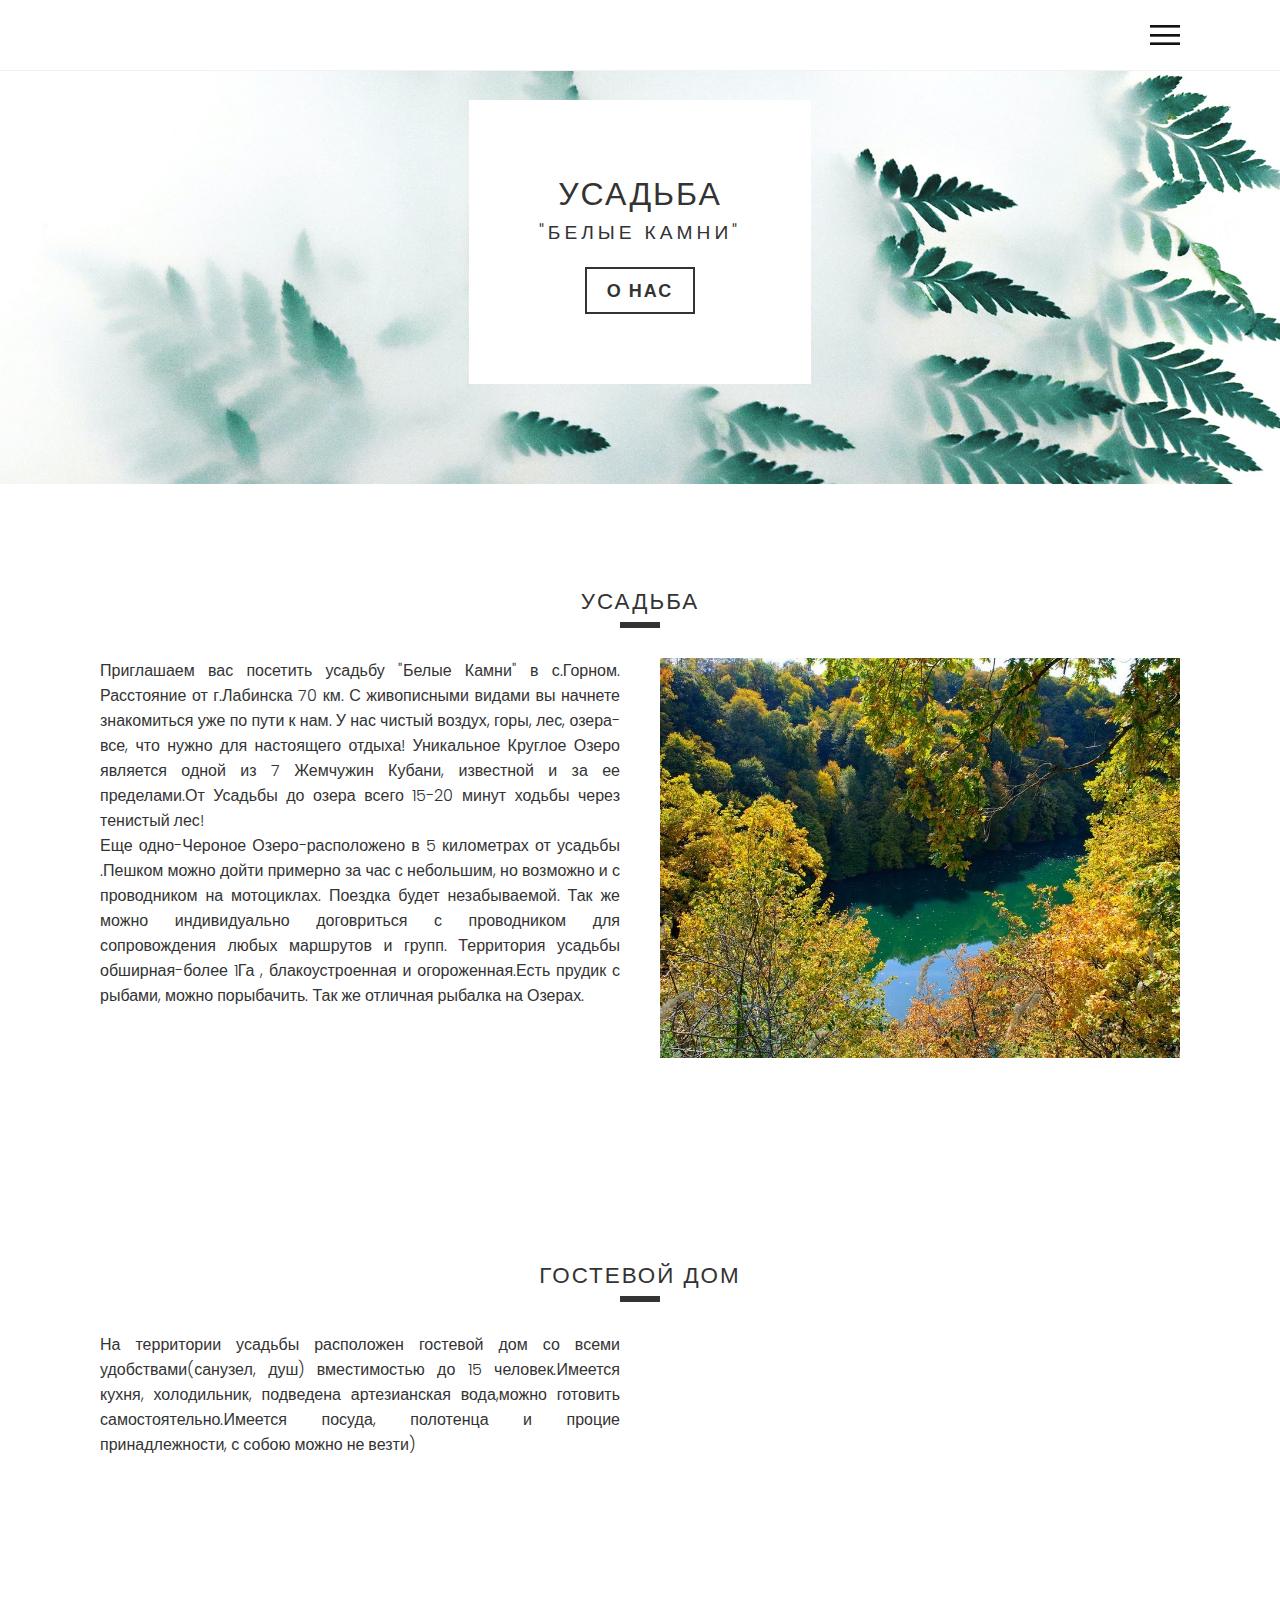
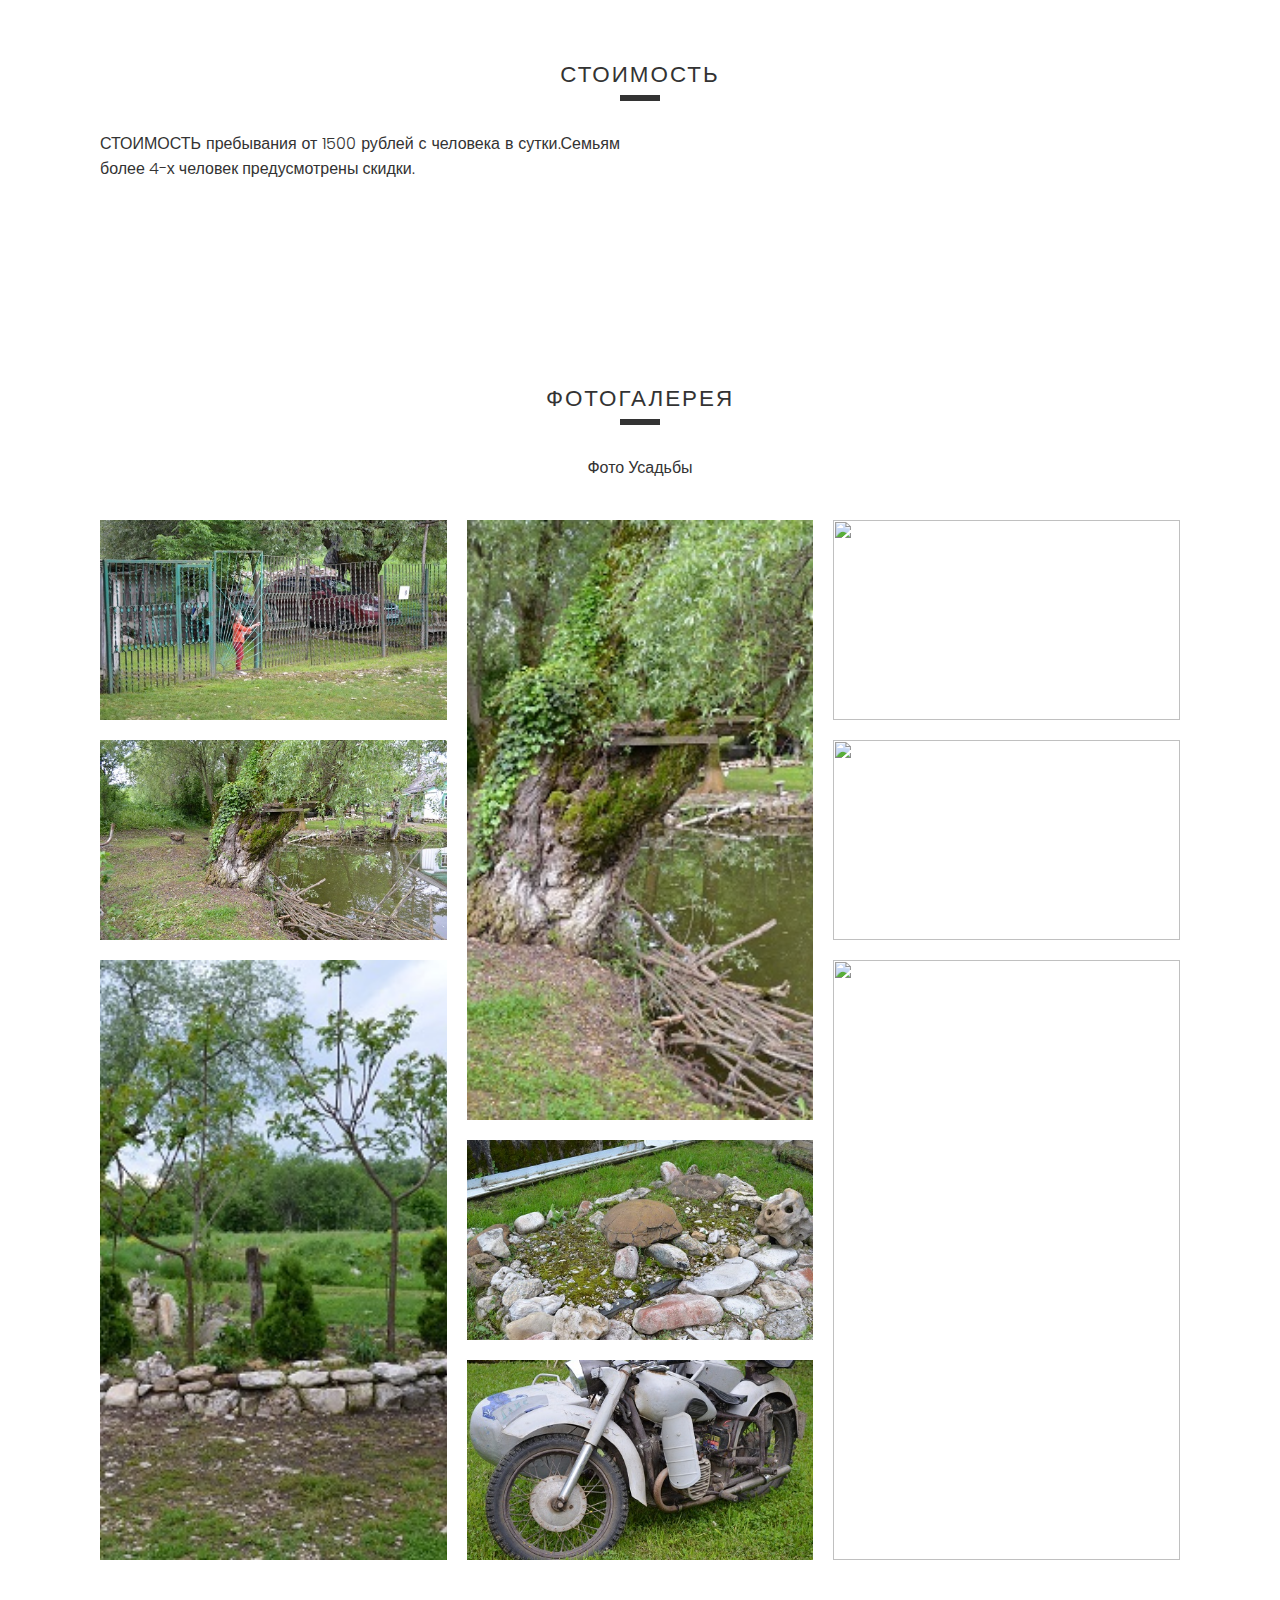
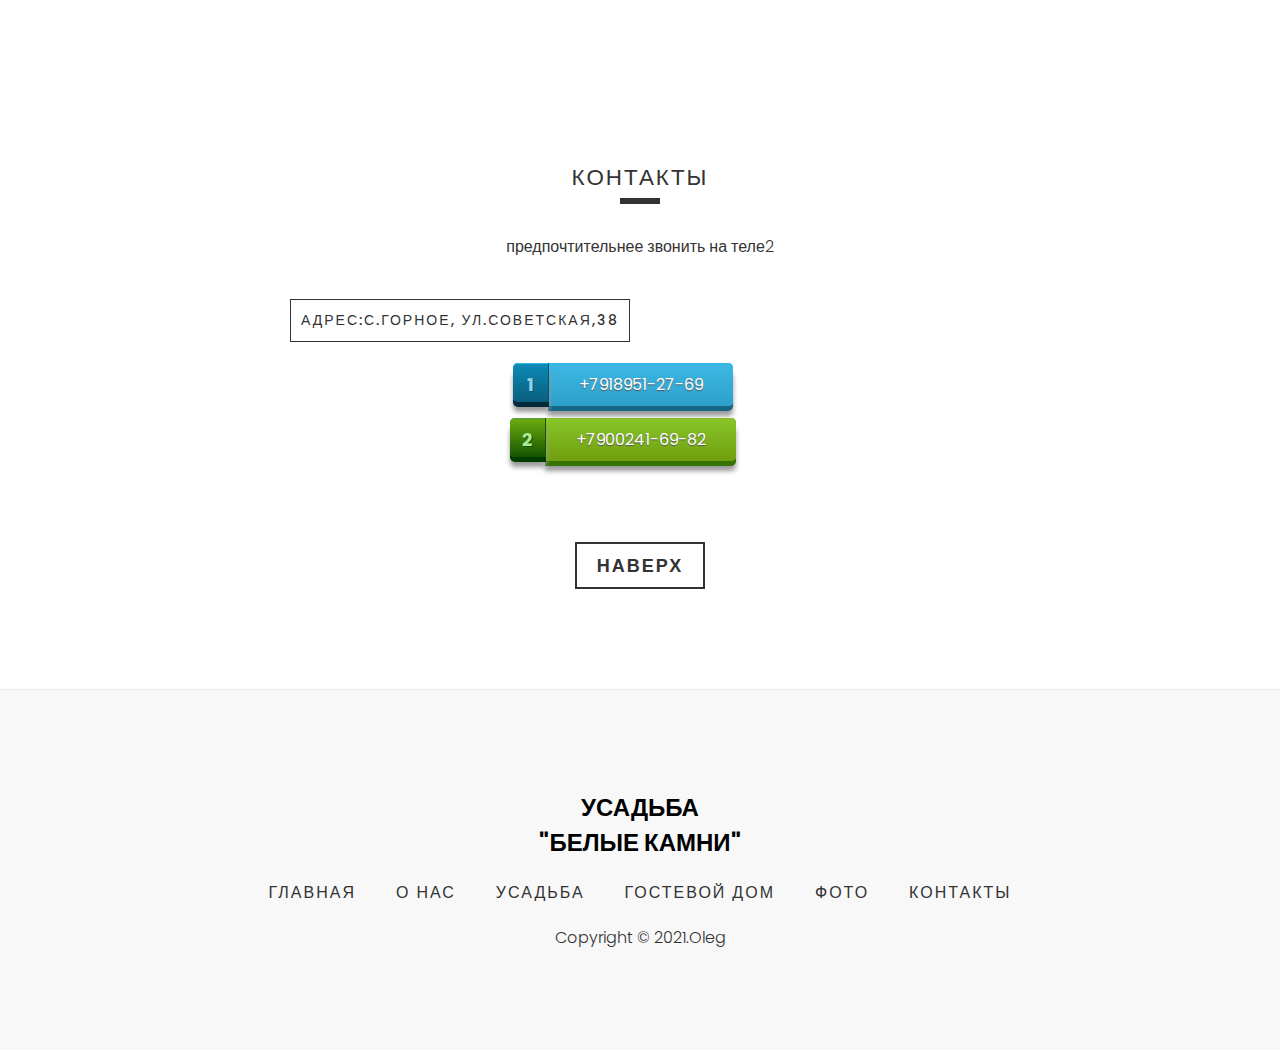
==== index2.html @ 88fb225e "Add files via upload" ====
<!doctype html>
<html>
  <head>
    <meta name="viewport" content="width=device-width, initial-scale=1.0">
    <title>УСАДЬБА |"БЕЛЫЕ КАМНИ"</title>
    <link rel="stylesheet" type="text/css" href="style.css">
  </head>
  <body>
    <header>
      <a href="#" class="logo"></a>
      <div class="menuToggle"></div>
    </header>
    <ul class="navigation">
      <li><a href="#home" onclick="toggleMenu();">Главная</a></li>
      <li><a href="#usadba" onclick="toggleMenu();">Усадьба</a></li>
      <li><a href="#hourse" onclick="toggleMenu();">Гостевой дом</a></li>
      <li><a href="#money" onclick="toggleMenu();">Cтоимость</a></li>
      <li><a href="#post" onclick="toggleMenu();">Фото</a></li>
      <li><a href="#contact" onclick="toggleMenu();">Контакты</a></li>
    </ul>
    <section class="banner" id="home">
      <img src="banner.jpg" class="cover">
      <div class="contentBx">
        <h2>УСАДЬБА</h2>
        <h4>"БЕЛЫЕ КАМНИ"</h4>
        <a href="#about" class="btn">О нас</a>
      </div>
    </section>
    <section id="about" class="about">
      <div class="title">
        <h2>Усадьба</h2>
      </div>
    
      <div class="contentbx">
        <div class="content">
          <p>Приглашаем вас посетить усадьбу "Белые Камни" в с.Горном.
Расстояние от г.Лабинска 70 км.
С живописными видами вы начнете знакомиться уже по пути к нам. У нас чистый воздух, горы, лес, озера-все, что нужно для настоящего отдыха! Уникальное Круглое Озеро является одной из 7 Жемчужин Кубани, известной и за ее пределами.От Усадьбы до озера всего 15-20 минут ходьбы через тенистый лес! <br>Еще одно-Чероное Озеро-расположено в 5 километрах от усадьбы .Пешком можно дойти примерно за час с небольшим,
но возможно и с проводником на мотоциклах. Поездка будет незабываемой. Так же можно индивидуально договриться с проводником для сопровождения любых маршрутов и групп.
Территория усадьбы обширная-более 1Га , блакоустроенная и огороженная.Есть прудик с рыбами, можно порыбачить.
Так же отличная рыбалка на Озерах.</p>
        </div>
        <div class="content">
          <div class="imgBx"><img src="oz.jpg" class="cover"></div>
        </div>
      </div>
    </section>

     

     <section id="hourse" class="about">
      <div class="title">
        <h2>Гостевой дом</h2>
      </div>
     <div class="contentbx">
        <div class="content">
          <p>На территории усадьбы расположен гостевой дом со всеми удобствами(санузел, душ) вместимостью до 15 человек.Имеется кухня, холодильник, подведена артезианская вода,можно готовить самостоятельно.Имеется посуда, полотенца и процие принадлежности, с собою можно не везти)</p>
        </div>
       </div>  
     
    </section>

     <section id="money" class="about">
      <div class="title">
        <h2>Стоимость</h2>
      </div>
      <div class="contentbx">
        <div class="content">
          <p>СТОИМОСТЬ пребывания от 1500 рублей с человека в сутки.Семьям более 4-х человек предусмотрены скидки.</p>
        </div>
        
      </div>
    </section>


    <section id="post" class="post">
      <div class="title">
        <h2>ФОТОГАЛЕРЕЯ</h2>
        <p>Фото Усадьбы</p>
      </div>
      <div class="contentBx">
        <div class="postColumn">
          <div class="postBox">
            <div class="imgBx">
              <img src="post1.jpg" class="cover">
            </div>
            <div class="textBx">
              <h3>Удобный заез , ворота , парковка-все на территории усадьбы</h3>
              <a href="#" class="btn">Read More</a>
            </div>
          </div>
          <div class="postBox">
            <div class="imgBx">
              <img src="post2.jpg" class="cover">
            </div>
            <div class="textBx">
              <h3>Во дворе усадьбы есть небольшой прудик.</h3>
              <a href="#" class="btn">Read More</a>
            </div>
          </div>
          <div class="postBox extraHeight">
            <div class="imgBx">
              <img src="post3.jpg" class="cover">
            </div>
            <div class="textBx">
              <h3>Каменная стена</h3>
              <a href="#" class="btn">Read More</a>
            </div>
          </div>
        </div>
        <div class="postColumn">
          <div class="postBox extraHeight">
            <div class="imgBx">
              <img src="post4.jpg" class="cover">
            </div>
            <div class="textBx">
              <h3>Прудик</h3>
              <a href="#" class="btn">Read More</a>
            </div>
          </div>
          <div class="postBox">
            <div class="imgBx">
              <img src="post5.jpg" class="cover">
            </div>
            <div class="textBx">
              <h3>Каменная черепаха.</h3>
              <a href="#" class="btn">Read More</a>
            </div>
          </div>
          <div class="postBox">
            <div class="imgBx">
              <img src="post6.jpg" class="cover">
            </div>
            <div class="textBx">
              <h3>Мотоцикл</h3>
              <a href="#" class="btn">Read More</a>
            </div>
          </div>
        </div>
        <div class="postColumn">
          <div class="postBox">
            <div class="imgBx">
              <img src="post7.jpg" class="cover">
            </div>
            <div class="textBx">
              <h3>Русская печь.Действующая!</h3>
              <a href="#" class="btn">Read More</a>
            </div>
          </div>
          <div class="postBox">
            <div class="imgBx">
              <img src="post8.jpg" class="cover">
            </div>
            <div class="textBx">
              <h3>Русская печка</h3>
              <a href="#" class="btn">Read More</a>
            </div>
          </div>
          <div class="postBox extraHeight">
            <div class="imgBx">
              <img src="post9.jpg" class="cover">
            </div>
            <div class="textBx">
              <h3>Деревянная лестница наверх</h3>
              <a href="#" class="btn">Read More</a>
            </div>
          </div>
        </div>
      </div>
     
    </section>

    <section id="contact" class="contact">
      <div class="title">
        <h2>КОНТАКТЫ</h2>
        <p>предпочтительнее звонить на теле2</p>
      </div>
      <div class="contactForm">
        <div class="row">
          <input type="text" name="" placeholder="Адрес:с.Горное, ул.Советская,38">
          
        </div>
        

          
       


 <div class="avd_div"><a href="tel:+79189512769" class="tesuen_2">+7918951-27-69</a></div>
 <div class="avd_div2"><a href="tel:+79002416982" class="tesuen_2_z sec_but">+7900241-69-82</a></div>

        
        

        <div class="title">
          <a href="#" class="btn mgt40">наверх</a>
      </div>
             
      </div>
    </section>

    <footer>
     
       <h2>УСАДЬБА</h2>
        <h2>"БЕЛЫЕ КАМНИ"</h2>
      <ul class="footerMenu">
        <li><a href="#">Главная</a></li>
        <li><a href="#">О нас</a></li>
        <li><a href="#about">Усадьба</a></li>
        <li><a href="#hourse">Гостевой дом</a></li>
        <li><a href="#post">Фото</a></li>
        <li><a href="#">Контакты</a></li>
      </ul>
      <p class="copyrightText">Copyright © 2021.Oleg</p>
    </footer>
    <script type="text/javascript">
      const menuToggle = document.querySelector('.menuToggle');
      const navigation = document.querySelector('.navigation');
      menuToggle.onclick = function(){
        menuToggle.classList.toggle('active')
        navigation.classList.toggle('active')
      }

      window.addEventListener("scroll", function() {
        var header = document.querySelector("header");
        header.classList.toggle("sticky", window.scrollY > 0);
      });

      // now, we fix menu active class issue for mobile devices
      function toggleMenu(){
        let navigation = document.querySelector('.navigation');
        let menuToggle = document.querySelector('.menuToggle');
        navigation.classList.remove('active');
        menuToggle.classList.remove('active');
      }
    </script>
  <body>
</html>
---- style.css ----
@import url('https://fonts.googleapis.com/css?family=Poppins:200,300,400,500,600,700,800,900&display=swap');
*
{
    margin: 0;
    padding: 0;
    box-sizing: border-box;
    font-family: 'Poppins', sans-serif;
    scroll-behavior: smooth;
}
:root
{
  --black: #333;
  --white: #fff;
}

header
{
    position: fixed;
    top: 0;
    left: 0;
    width: 100%;
    padding: 20px 100px;
    display: flex;
    justify-content: space-between;
    align-items: center;
    background: var(--white);
    z-index: 1000;
    transition: 0.5s;
    /*box-shadow: 0 5px 15px rgba(0,0,0,0.05);*/
    border-bottom: 1px solid rgba(0,0,0,0.05);
}
header.sticky
{
    padding: 10px 100px;
}
.logo
{
    position: relative;
    display: inline-block;
    color: var(--black);
    text-decoration: none;
    font-size: 1.5em;
    font-weight: 500;
    text-transform: uppercase;
    letter-spacing: 2px;
}
.menuToggle
{
    position: relative;
    width: 30px;
    height: 30px;
    background: url(menu.png);
    background-size: 30px;
    background-repeat: no-repeat;
    background-position: center;
    cursor: pointer;
}
.menuToggle.active
{
    background: url(close.png);
    background-size: 25px;
    background-repeat: no-repeat;
    background-position: center;
}
.navigation
{
    position: fixed;
    top: 0;
    left: 0;
    width: 100%;
    height: 100vh;
    background: var(--white);
    display: flex;
    justify-content: center;
    align-items: center;
    flex-direction: column;
    visibility: hidden;
    opacity: 0;
    transition: 0.25s;
    z-index: 999;
}
.navigation.active
{
    visibility: visible;
    opacity: 1;
}
.navigation li
{
    list-style: none;
    margin: 10px 0;
}
.navigation li a
{
    color: var(--black);
    font-size: 1.2em;
    letter-spacing: 4px;
    display: inline-block;
    font-weight: 500;
    text-decoration: none;
    transition: 0.25s;
    text-transform: uppercase;
}
section
{
    position: relative;
    padding: 100px;
    width: 100%;
    
    background: var(--white);
}
.cover
{
    position: absolute;
    top: 0;
    left: 0;
    width: 100%;
    height: 100%;
    object-fit: cover;
}
.banner
{
    background: url(banner.jpg);
    display: flex;
    justify-content: center;
    align-items: center;
}
.banner .contentBx
{
    position: relative;
    z-index: 1;
    background: var(--white);
    padding: 70px;
    display: flex;
    justify-content: center;
    align-items: center;
    flex-direction: column;
}
.contentBx h2
{
    font-size: 2em;
    font-weight: 500;
    color: var(--black);
    letter-spacing: 2px;
    text-align: center;
    text-transform: uppercase;
}
.contentBx h4
{
    font-size: 1.2em;
    font-weight: 300;
    letter-spacing: 4px;
    text-align: center;
    text-transform: uppercase;
    color: var(--black);
}
.btn
{
    position: relative;
    display: inline-block;
    padding: 8px 20px;
    margin-top: 20px;
    border: 2px solid var(--black);
    color: var(--black);
    text-decoration: none;
    color: var(--black);
    font-size: 18px;
    font-weight: 600;
    text-transform: uppercase;
    letter-spacing: 2px;
    transition: 0.25s;
}
.btn:hover
{
    background: var(--black);
    color: var(--white);
}
.title
{
    width: 100%;
    display: flex;
    justify-content: center;
    align-items: center;
    flex-direction: column;
}
.title h2
{
    position: relative;
    font-weight: 500;
    letter-spacing: 2px;
    font-size: 1.4em;
    text-transform: uppercase;
    color: var(--black);
}

.title p
{
    margin-top: 40px;
    max-width: 700px;
    text-align: center;
}
.title h2:before
{
    content: '';
    position: absolute;
    bottom: -10px;
    left: 50%;
    transform: translateX(-50%);
    width: 40px;
    height: 6px;
    background: var(--black);
}
p
{
    color: var(--black);
    font-weight: 300;
    text-align: justify;
}
.about .contentbx
{
    position: relative;
    margin-top: 40px;
    display: grid;
    grid-gap: 40px;
    grid-template-columns: 1fr 1fr;
}
.contentbx .content
{
    position: relative;
}
.contentbx .content .imgBx
{
    min-height: 400px;
}
.post .contentBx
{
    position: relative;
    display: grid;
    margin-top: 20px;
    grid-gap: 20px;
    grid-template-columns: 1fr 1fr 1fr;
}

.post .contentBx .postColumn
{
    position: relative;
}
.post .contentBx .postColumn .postBox
{
    position: relative;
    width: 100%;
    height: 200px;
    margin-top: 20px;
}
.post .contentBx .postColumn .postBox.extraHeight
{
    height: 600px;
}
.post .contentBx .postColumn .postBox .textBx
{
    position: absolute;
    top: 0;
    left: 0;
    width: 100%;
    height: 100%;
    background: var(--white);
    padding: 20px;
    display: flex;
    justify-content: flex-end;
    align-items: flex-start;
    flex-direction: column;
    opacity: 0;
    visibility: hidden;
    transition: 0.25s;
}
.post .contentBx .postColumn .postBox:hover .textBx
{
    opacity: 0.9;
    visibility: visible;
}
.post .contentBx .postColumn .postBox .textBx h3
{
    font-weight: 400;
    font-size: 1em;
    letter-spacing: 1px;
    color: var(--black);
}
.post .contentBx .postColumn .postBox .textBx .btn
{
    padding: 4px 10px;
    background: var(--black);
    color: var(--white);
    font-weight: 300;
    font-size: 1em;
}
.mgt40
{
    margin-top: 60px;
}




.contact 
{
    display: flex;
    flex-direction: column;
    justify-content: center;
    align-items: center;
}
.contact .contactForm
{
    position: relative;
    width: 100%;
    max-width: 700px;
    margin-top: 20px;
}
.contact .contactForm .row
{
    width: 100%;
    display: grid;
    grid-template-columns: repeat(2,1fr);
    grid-gap: 20px;
    margin-top: 20px;
}
.contact .contactForm .row2
{
    width: 100%;
    display: flex;
    justify-content: center;
    align-items: center;
    margin-top: 20px;
}
.contact .contactForm .row input,
.contact .contactForm .row2 textarea
{
    width: 100%;
    padding: 10px;
    border: none;
    outline: none;
    color: var(--black);
    background: var(--white2);
    font-size: 14px;
    font-weight: 500;
    border: 1px solid var(--black);
    text-transform: uppercase;
    letter-spacing: 2px;
}
::placeholder 
{
    color: var(--black);
}
.contact .contactForm .row2 textarea
{
    resize: none;
    height: 200px;
}
.contact .contactForm .row2 input[type="submit"]
{
    background: var(--white);
    color:  var(--black);
    border: 2px solid var(--black);
    margin-top: 0px;
    cursor: pointer;
}

.contact .contactForm .row2 input[type="submit"]:hover
{
    background: var(--black);
    color:  var(--white);
}





footer
{
    padding: 100px;
    display: flex;
    justify-content: center;
    align-items: center;
    flex-direction: column;
    background: #f8f8f8;
    border-top: 1px solid rgba(0,0,0,0.05);
}
footer .footerMenu
{
    display: flex;
}
footer .footerMenu li
{
    list-style: none;
}
footer .footerMenu li a
{
    display: inline-block;
    text-decoration: none;
    margin: 20px;
    color: var(--black);
    text-transform: uppercase;
    letter-spacing: 2px;
}
.copyrightText
{
    color: var(--black);
    text-align: center;
}

@media (max-width: 991px)
{
    header
    {
        padding: 20px 20px;
    }
    header.sticky
    {
        padding: 10px 20px;
    }
    section
    {
        padding: 20px;
    }
    .banner .contentBx
    {
        padding: 40px 30px;
    }
    .about .contentbx,
    .post .contentBx,
    .contact .contactForm .row
    {
        grid-template-columns: repeat(1,1fr);
    }
    .post .contentBx .postColumn .postBox,
    .post .contentBx .postColumn .postBox.extraHeight
    {
        height: 300px;
    }
    .title
    {
        padding-top: 50px;
    }
    footer
    {
        padding: 40px 20px;
    }

    footer .footerMenu
    {
        flex-direction: column;
        justify-content: center;
        align-items: center;
        margin: 20px 0; 
    }
    footer .footerMenu li a
    {
        margin: 5px 0;
    }
}

.phone {
    color: #000;
    font-size: 20px;
    font-weight: 900;
}
.phone a {
    color: #000;
    font-size: 20px;
    font-weight: 900;
}

a.button24 {
  display: inline-block;
  color: white;
  text-decoration: none;
  padding: .5em 2em;
  outline: none;
  border-width: 2px 0;
  border-style: solid none;
  border-color: #FDBE33 #000 #D77206;
  border-radius: 6px;
  background: linear-gradient(#F3AE0F, #E38916) #E38916;
  transition: 0.2s;
} 
a.button24:hover { background: linear-gradient(#f5ae00, #f59500) #f5ae00; }
a.button24:active { background: linear-gradient(#f59500, #f5ae00) #f59500; }


 .avd_div{margin:30px auto;padding:0;text-align:center;display:block;}
 .tesuen_2{background-color:#3bb3e0;text-decoration:none;color:#fff;position:relative;padding:10px 30px;border-left:solid 1px #2ab7ec;text-shadow:0 1px 1px #555;background-image:linear-gradient(to top, #2ca0ca 0%, #3eb8e5 100%);background-image:-o-linear-gradient(to top, #2ca0ca 0%, #3eb8e5 100%);background-image:-moz-linear-gradient(to top, #2ca0ca 0%, #3eb8e5 100%);background-image:-webkit-linear-gradient(to top, #2ca0ca 0%, #3eb8e5 100%);background-image:-ms-linear-gradient(to top, #2ca0ca 0%, #3eb8e5 100%);-webkit-border-top-right-radius:5px;-webkit-border-bottom-right-radius:5px;-moz-border-radius-topright:5px;-moz-border-radius-bottomright:5px;border-top-right-radius:5px;border-bottom-right-radius:5px;-webkit-box-shadow:0 1px 0 #2ab7ec inset, 0 5px 0 0 #156785, 0 10px 5px #999;-moz-box-shadow:0 1px 0 #2ab7ec inset, 0 5px 0 0 #156785, 0 10px 5px #999;-o-box-shadow:0 1px 0 #2ab7ec inset, 0 5px 0 0 #156785, 0 10px 5px #999;box-shadow:0 1px 0 #2ab7ec inset, 0 5px 0 0 #156785, 0 10px 5px #999;transition:none;}
 .tesuen_2:active{top:3px;background-image:linear-gradient(to top, #3eb8e5 0%, #2ca0ca 100%);background-image:-o-linear-gradient(to top, #3eb8e5 0%, #2ca0ca 100%);background-image:-moz-linear-gradient(to top, #3eb8e5 0%, #2ca0ca 100%);background-image:-webkit-linear-gradient(to top, #3eb8e5 0%, #2ca0ca 100%);background-image:-ms-linear-gradient(to top, #3eb8e5 0%, #2ca0ca 100%);-webkit-box-shadow:0 1px 0 #2ab7ec inset, 0 2px 0 0 #156785, 0 5px 3px #999;-moz-box-shadow:0 1px 0 #2ab7ec inset, 0 2px 0 0 #156785, 0 5px 3px #999;-o-box-shadow:0 1px 0 #2ab7ec inset, 0 2px 0 0 #156785, 0 5px 3px #999;box-shadow:0 1px 0 #2ab7ec inset, 0 2px 0 0 #156785, 0 5px 3px #999;}
 .tesuen_2::before{background-color:#2561b4;content:"1";width:35px;height:100%;max-height:31px;position:absolute;display:block;padding-top:8px;top:0px;left:-36px;font-size:18px;font-weight:bold;color:#8fd1ea;text-shadow:1px 1px 0px #07526e;border-right:solid 1px #07526e;background-image:linear-gradient(to top, #0a5e7d 0%, #0e8bb8 100%);background-image:-o-linear-gradient(to top, #0a5e7d 0%, #0e8bb8 100%);background-image:-moz-linear-gradient(to top, #0a5e7d 0%, #0e8bb8 100%);background-image:-webkit-linear-gradient(to top, #0a5e7d 0%, #0e8bb8 100%);background-image:-ms-linear-gradient(to top, #0a5e7d 0%, #0e8bb8 100%);-webkit-border-top-left-radius:5px;-webkit-border-bottom-left-radius:5px;-moz-border-radius-topleft:5px;-moz-border-radius-bottomleft:5px;border-top-left-radius:5px;border-bottom-left-radius:5px;-webkit-box-shadow:0 1px 0 #2ab7ec inset, 0 5px 0 0 #032b3a, 0 10px 5px #999;-moz-box-shadow:0 1px 0 #2ab7ec inset, 0 5px 0 0 #032b3a, 0 10px 5px #999;-o-box-shadow:0 1px 0 #2ab7ec inset, 0 5px 0 0 #032b3a, 0 10px 5px #999;box-shadow:0 1px 0 #2ab7ec inset, 0 5px 0 0 #032b3a, 0 10px 5px #999;}
 .tesuen_2:active::before{top:-3px;-webkit-box-shadow:0 1px 0 #21aee3 inset, 0 5px 0 0 #032b3a, 1px 1px 0 0 #367c96, 2px 2px 0 0 #4d93ad, 2px 5px 0 0 #044a64, 6px 4px 2px #066486, 0 10px 5px #999;-moz-box-shadow:0 1px 0 #21aee3 inset, 0 5px 0 0 #032b3a, 1px 1px 0 0 #367c96, 2px 2px 0 0 #4d93ad, 2px 5px 0 0 #044a64, 6px 4px 2px #066486, 0 10px 5px #999;-o-box-shadow:0 1px 0 #21aee3 inset, 0 5px 0 0 #032b3a, 1px 1px 0 0 #367c96, 2px 2px 0 0 #4d93ad, 2px 5px 0 0 #044a64, 6px 4px 2px #066486, 0 10px 5px #999;box-shadow:0 1px 0 #21aee3 inset, 0 5px 0 0 #032b3a, 1px 1px 0 0 #367c96, 2px 2px 0 0 #4d93ad, 2px 5px 0 0 #044a64, 6px 4px 2px #066486, 0 10px 5px #999;}

  .avd_div2{margin:30px auto;padding:0;text-align:center;display:block;}
 .tesuen_2_z{background-color:#5b9a46;text-decoration:none;color:#fff;position:relative;padding:10px 30px;border-left:solid 1px #709e0e;text-shadow:0 1px 1px #555;background-image:linear-gradient(to top, #709e0e 0%, #88c72a 100%);background-image:-o-linear-gradient(to top, #709e0e 0%, #88c72a 100%);background-image:-moz-linear-gradient(to top, #709e0e 0%, #88c72a 100%);background-image:-webkit-linear-gradient(to top, #709e0e 0%, #88c72a 100%);background-image:-ms-linear-gradient(to top, #709e0e 0%, #88c72a 100%);-webkit-border-top-right-radius:5px;-webkit-border-bottom-right-radius:5px;-moz-border-radius-topright:5px;-moz-border-radius-bottomright:5px;border-top-right-radius:5px;border-bottom-right-radius:5px;-webkit-box-shadow:0 1px 0 #8cba2a inset, 0 5px 0 0 #347300, 0 10px 5px #999;-moz-box-shadow:0 1px 0 #8cba2a inset, 0 5px 0 0 #347300, 0 10px 5px #999;-o-box-shadow:0 1px 0 #8cba2a inset, 0 5px 0 0 #347300, 0 10px 5px #999;box-shadow:0 1px 0 #8cba2a inset, 0 5px 0 0 #347300, 0 10px 5px #999;transition:none;}
 .tesuen_2_z:active{top:3px;background-image:linear-gradient(to top, #84c333 0%, #519000 100%);background-image:-o-linear-gradient(to top, #84c333 0%, #519000 100%);background-image:-moz-linear-gradient(to top, #84c333 0%, #519000 100%);background-image:-webkit-linear-gradient(to top, #84c333 0%, #519000 100%);background-image:-ms-linear-gradient(to top, #84c333 0%, #519000 100%);-webkit-box-shadow:0 1px 0 #549332 inset, 0 2px 0 0 #458403, 0 5px 3px #999;-moz-box-shadow:0 1px 0 #549332 inset, 0 2px 0 0 #458403, 0 5px 3px #999;-o-box-shadow:0 1px 0 #549332 inset, 0 2px 0 0 #458403, 0 5px 3px #999;box-shadow:0 1px 0 #549332 inset, 0 2px 0 0 #458403, 0 5px 3px #999;}
 .tesuen_2_z::before{background-color:#5b9a46;content:"1";width:35px;height:100%;max-height:31px;position:absolute;display:block;padding-top:8px;top:0px;left:-36px;font-size:18px;font-weight:bold;color:#abea96;text-shadow:1px 1px 0px #155400;border-right:solid 1px #155400;background-image:linear-gradient(to top, #155400 0%, #6fae11 100%);background-image:-o-linear-gradient(to top, #155400 0%, #6fae11 100%);background-image:-moz-linear-gradient(to top, #155400 0%, #6fae11 100%);background-image:-webkit-linear-gradient(to top, #155400 0%, #6fae11 100%);background-image:-ms-linear-gradient(to top, #155400 0%, #6fae11 100%);-webkit-border-top-left-radius:5px;-webkit-border-bottom-left-radius:5px;-moz-border-radius-topleft:5px;-moz-border-radius-bottomleft:5px;border-top-left-radius:5px;border-bottom-left-radius:5px;-webkit-box-shadow:0 1px 0 #5b9a46 inset, 0 5px 0 0 #003d00, 0 10px 5px #999;-moz-box-shadow:0 1px 0 #5b9a46 inset, 0 5px 0 0 #003d00, 0 10px 5px #999;-o-box-shadow:0 1px 0 #5b9a46 inset, 0 5px 0 0 #003d00, 0 10px 5px #999;box-shadow:0 1px 0 #5b9a46 inset, 0 5px 0 0 #003d00, 0 10px 5px #999;}
 .tesuen_2_z:active::before{top:-3px;-webkit-box-shadow:0 1px 0 #5b9a46 inset, 0 5px 0 0 #003d00, 1px 1px 0 0 #2c6b00, 2px 2px 0 0 #559429, 2px 5px 0 0 #2c6b00, 6px 4px 2px #246307, 0 10px 5px #999;-moz-box-shadow:0 1px 0 #5b9a46 inset, 0 5px 0 0 #003d00, 1px 1px 0 0 #2c6b00, 2px 2px 0 0 #559429, 2px 5px 0 0 #2c6b00, 6px 4px 2px #246307, 0 10px 5px #999;-o-box-shadow:0 1px 0 #5b9a46 inset, 0 5px 0 0 #003d00, 1px 1px 0 0 #2c6b00, 2px 2px 0 0 #559429, 2px 5px 0 0 #2c6b00, 6px 4px 2px #246307, 0 10px 5px #999;box-shadow:0 1px 0 #5b9a46 inset, 0 5px 0 0 #003d00, 1px 1px 0 0 #2c6b00, 2px 2px 0 0 #559429, 2px 5px 0 0 #2c6b00, 6px 4px 2px #246307, 0 10px 5px #999;}
 .sec_but::before{content:"2";}
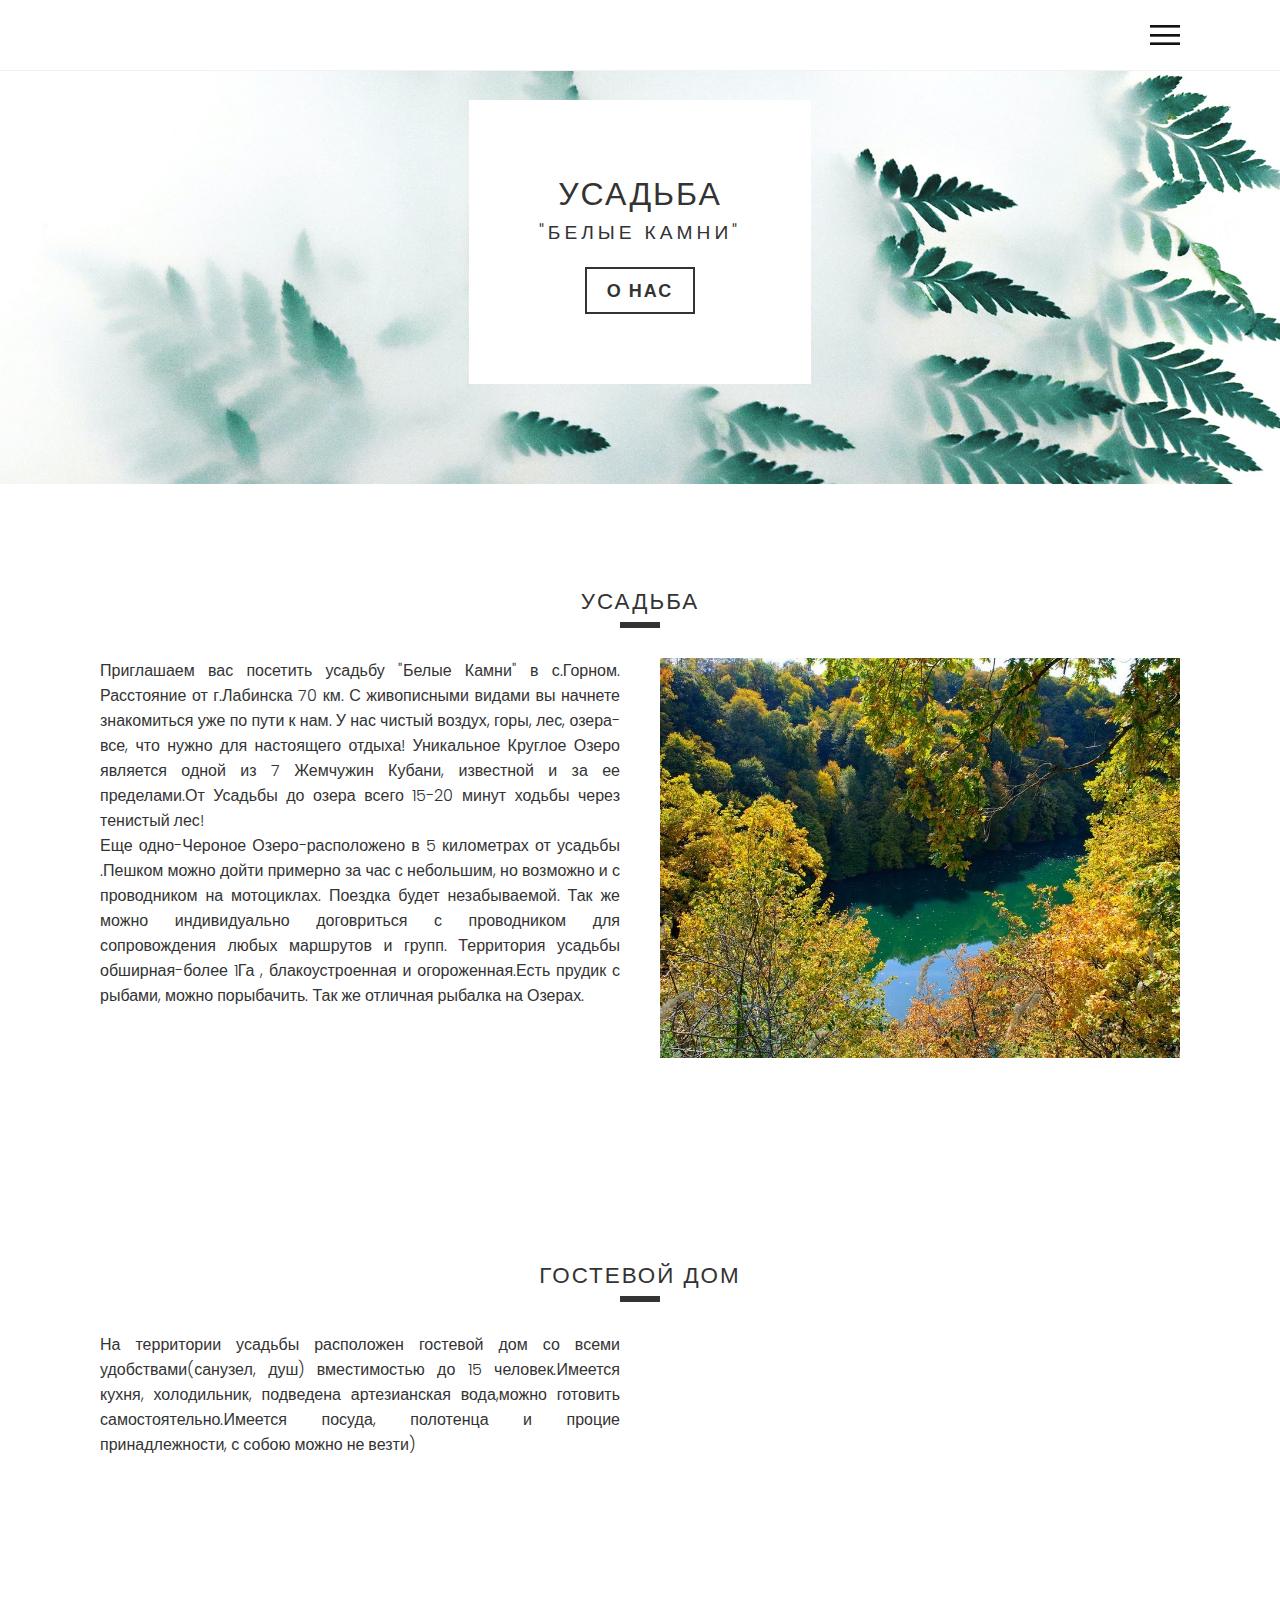
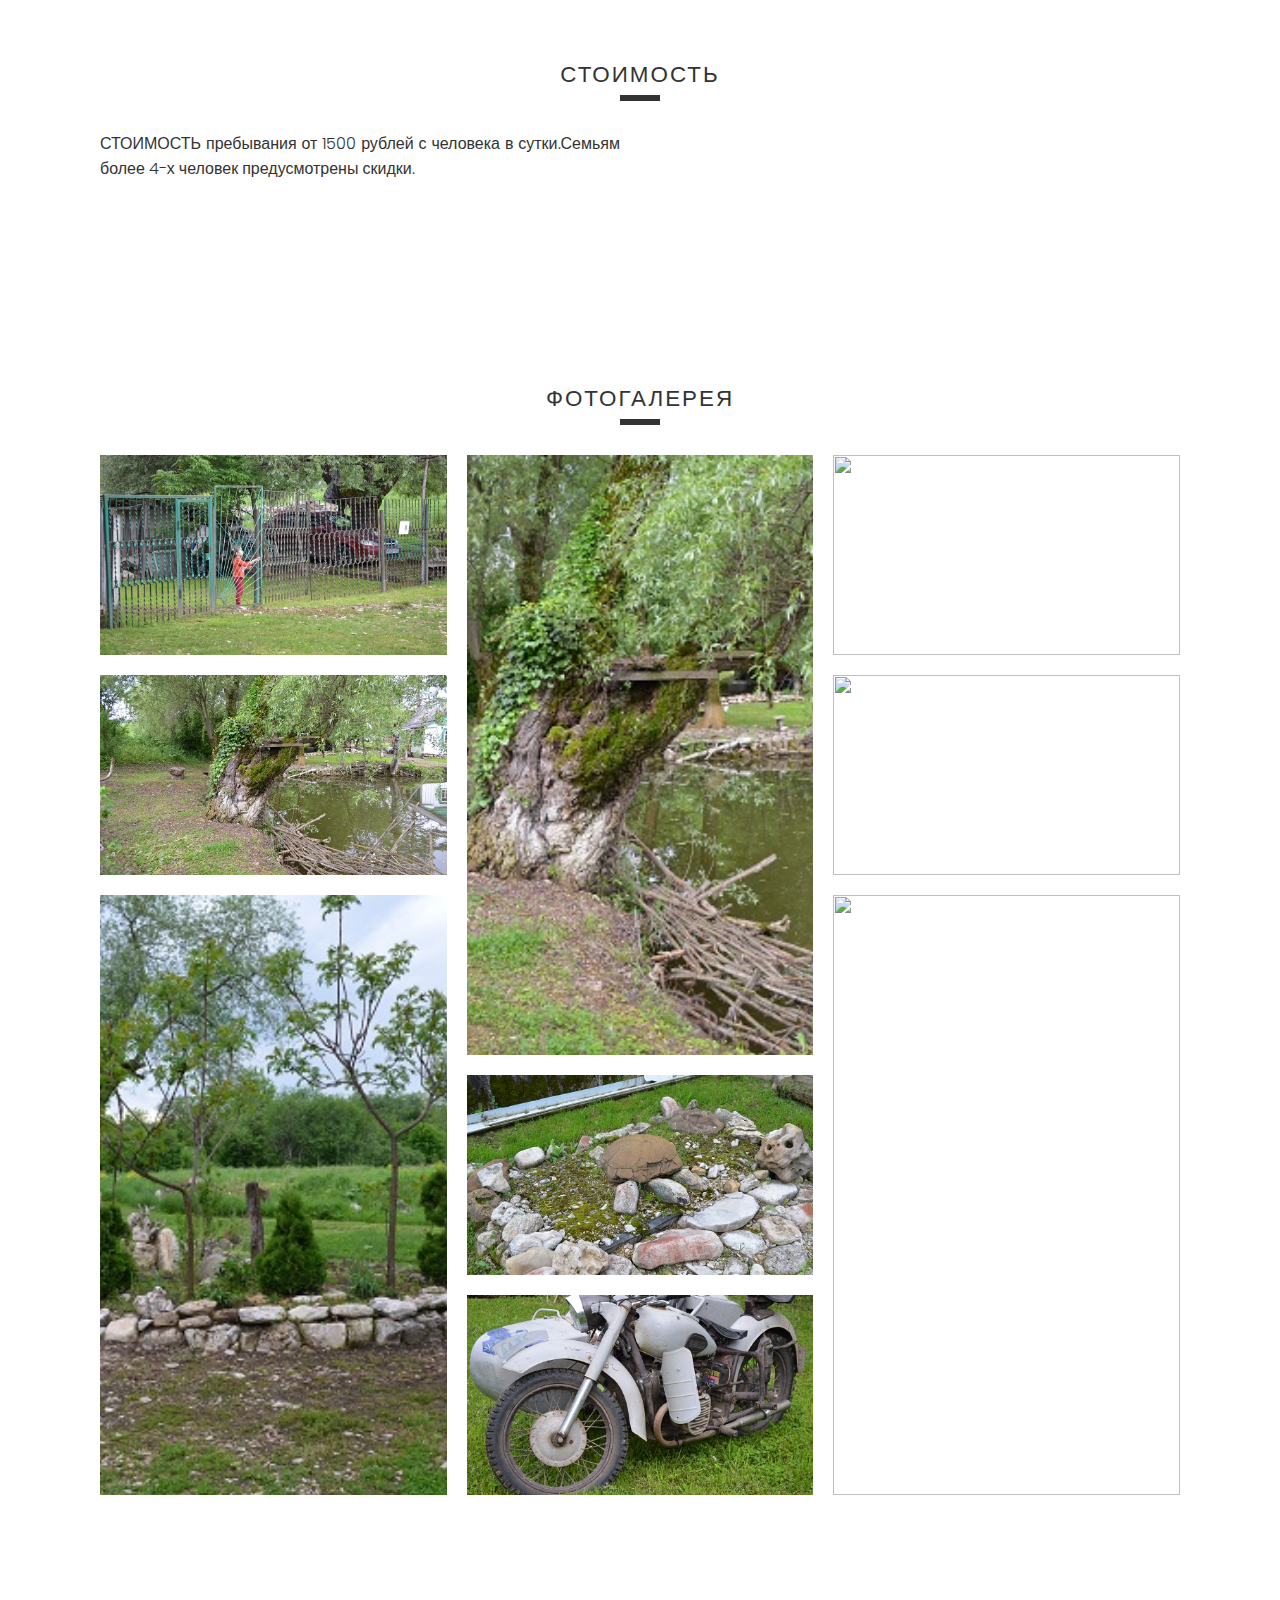
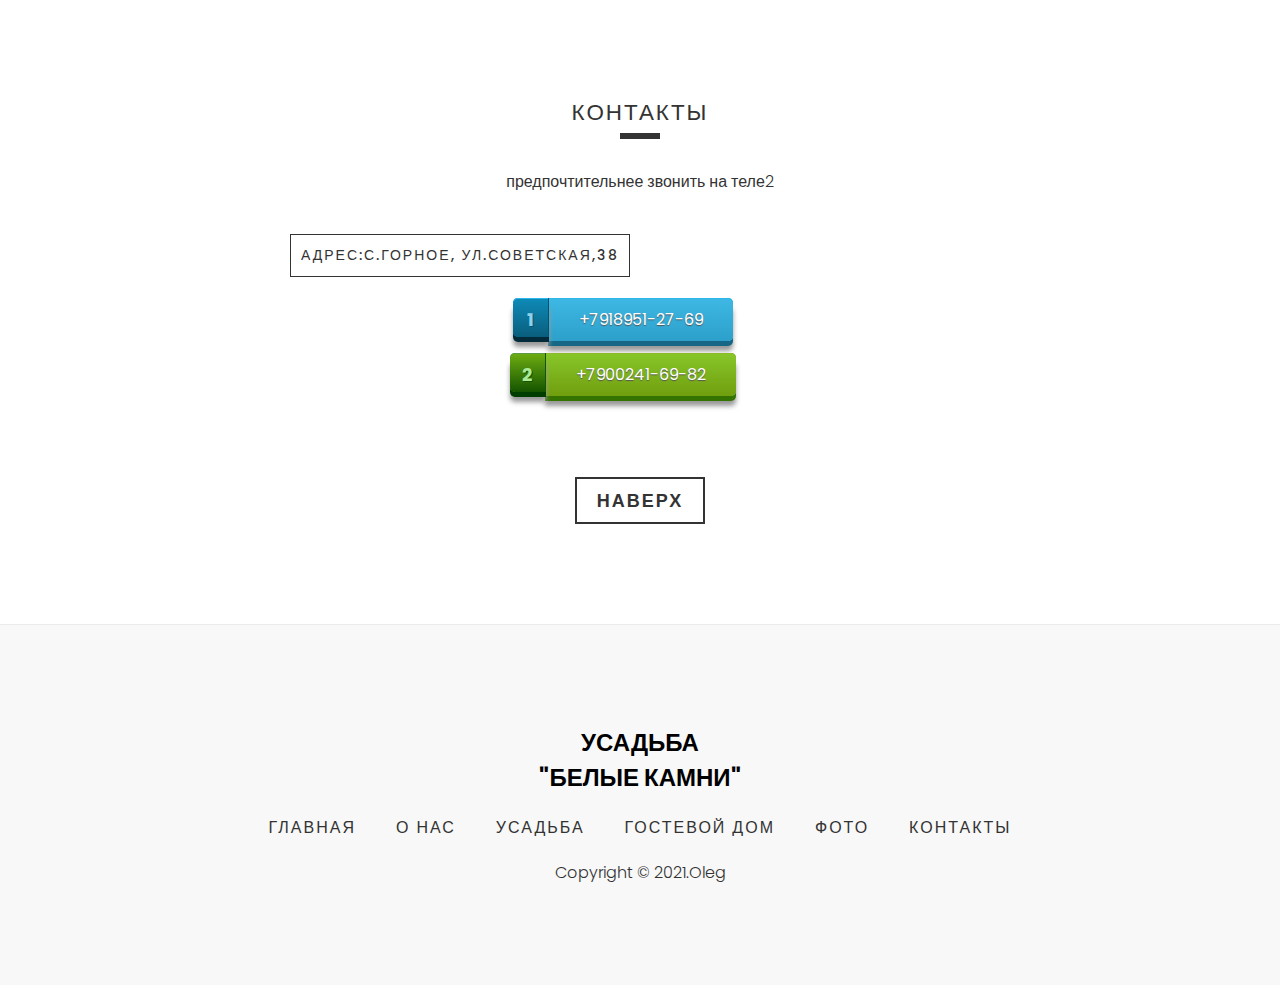
==== commit 95ba4b68: "Update index2.html" ====
--- a/index2.html
+++ b/index2.html
@@ -76,8 +76,7 @@
     <section id="post" class="post">
       <div class="title">
         <h2>ФОТОГАЛЕРЕЯ</h2>
-        <p>Фото Усадьбы</p>
-      </div>
+          </div>
       <div class="contentBx">
         <div class="postColumn">
           <div class="postBox">
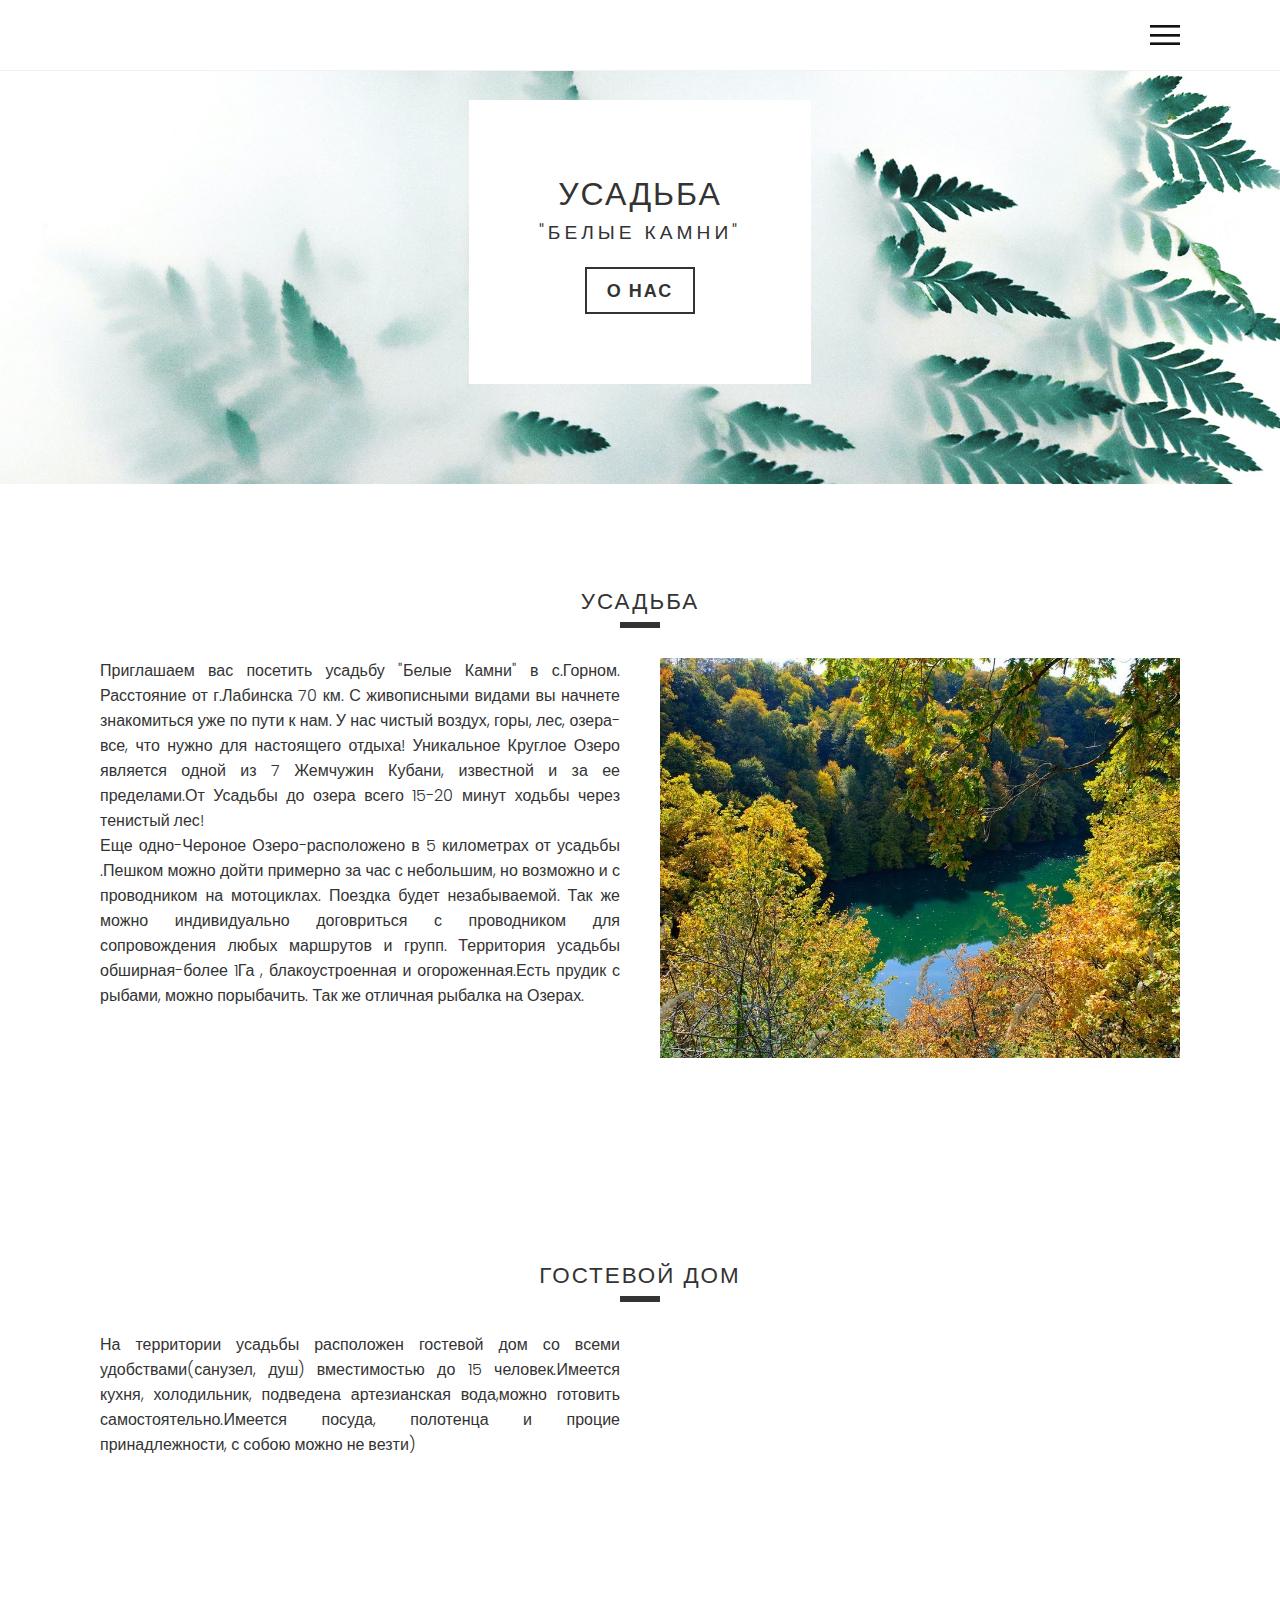
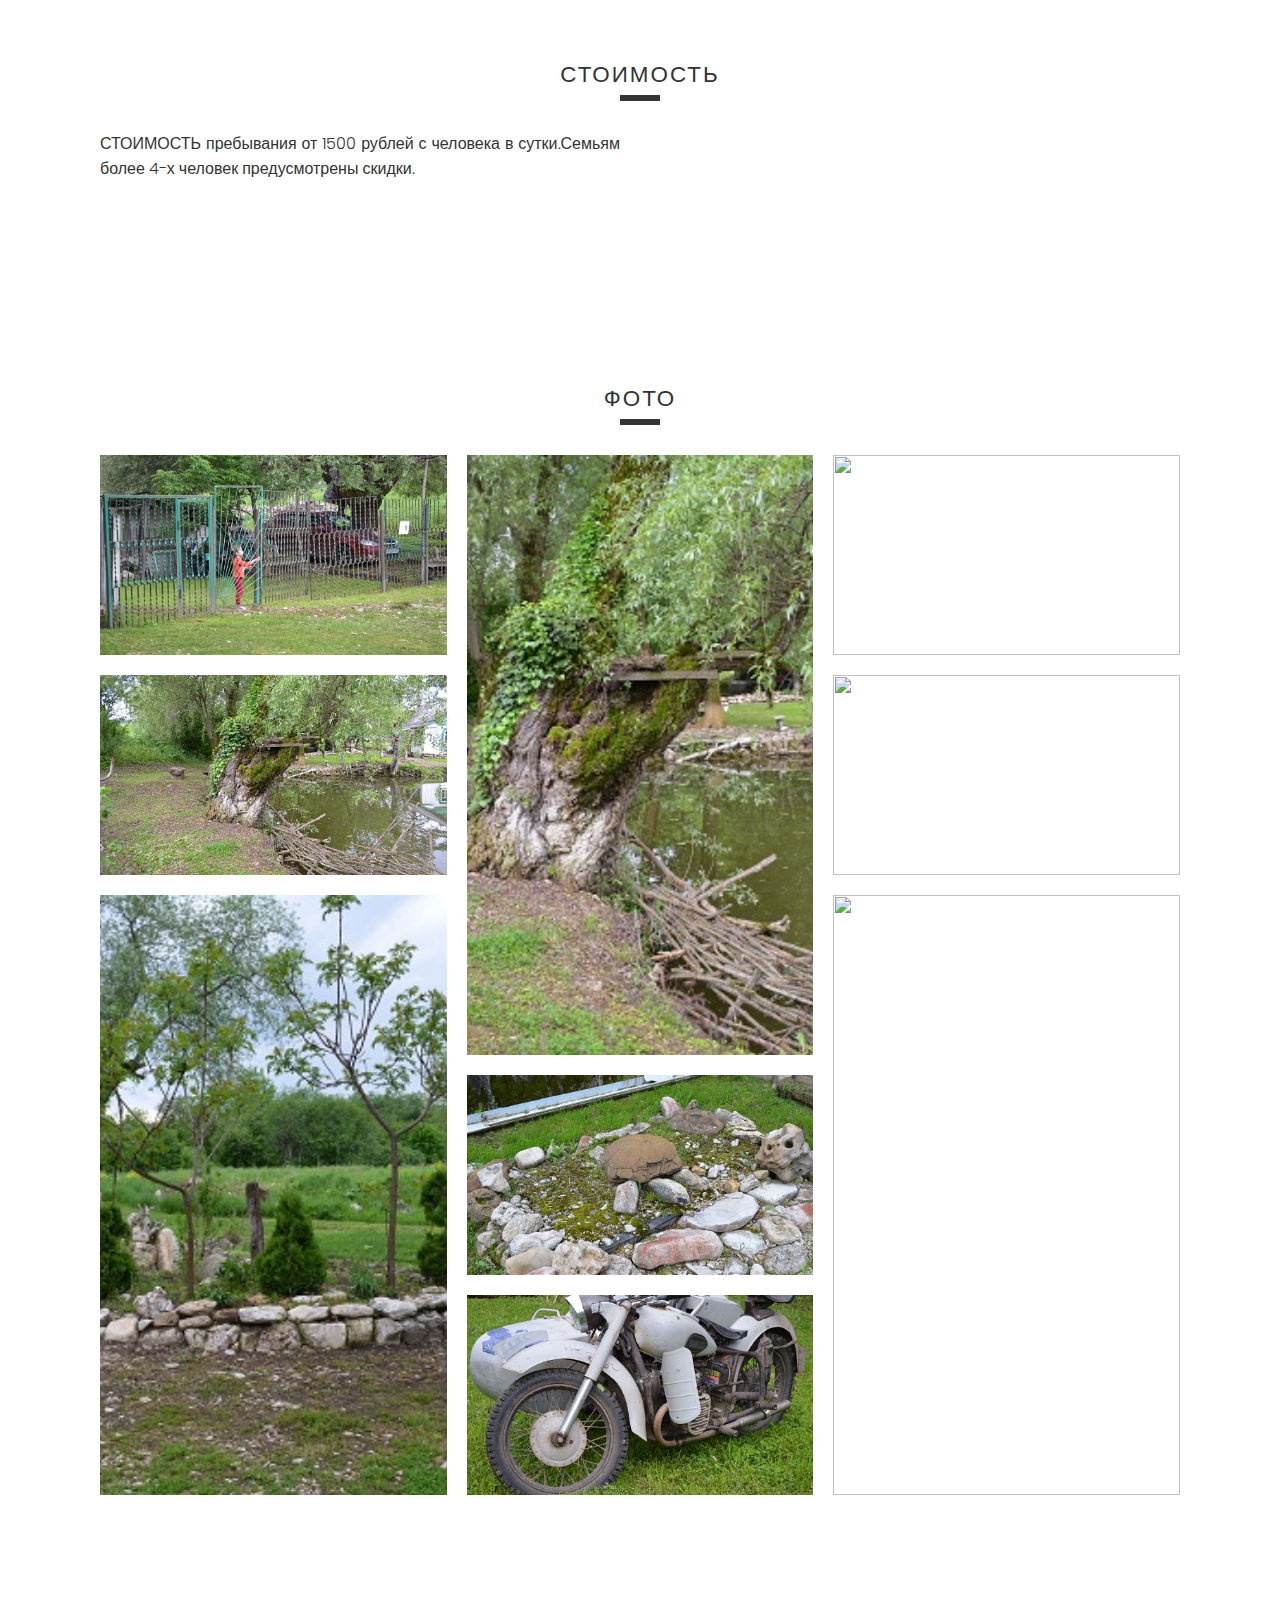
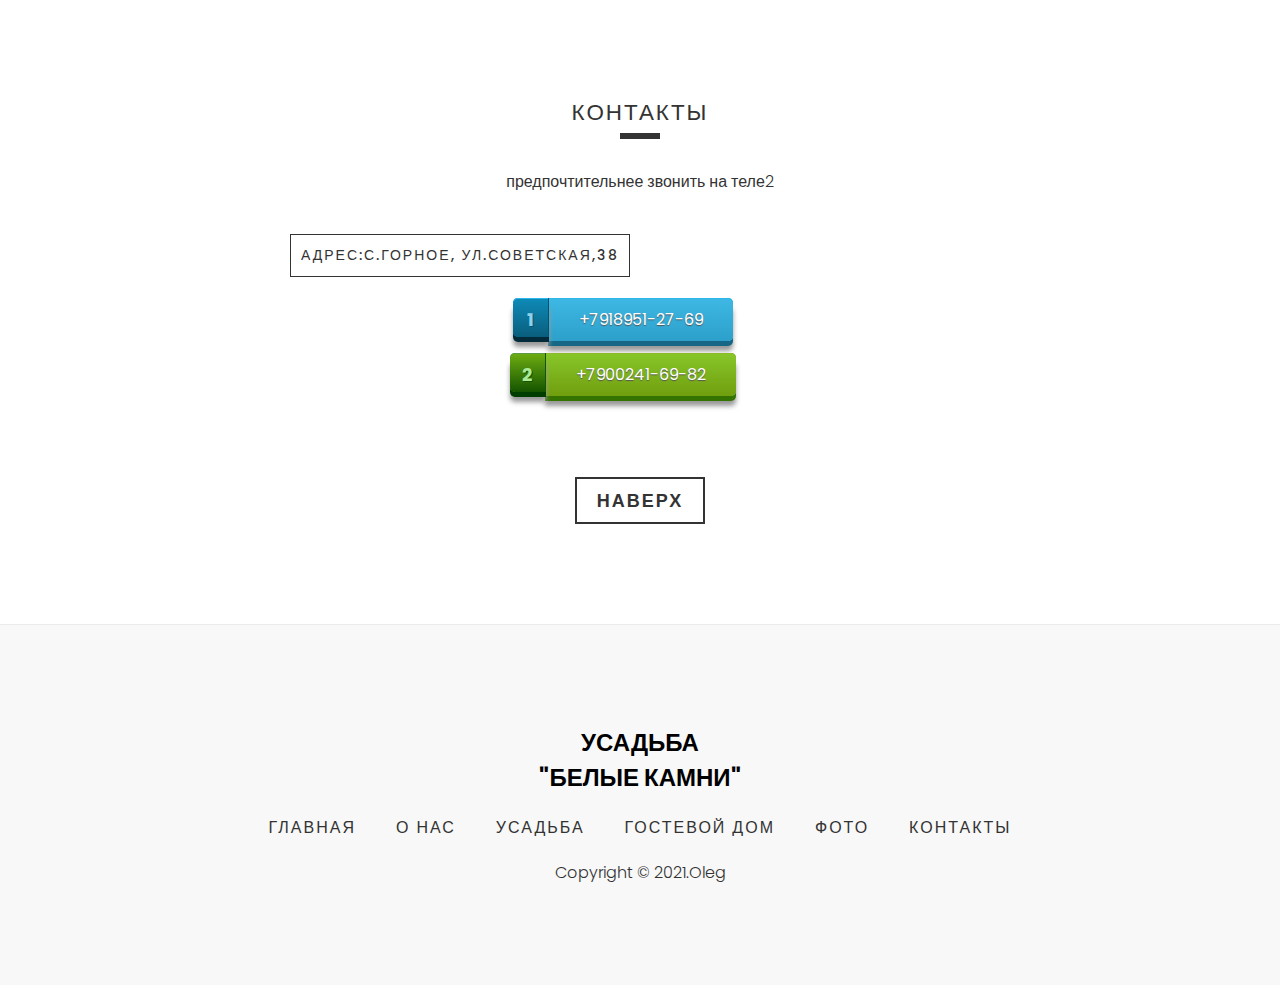
==== commit 729aa156: "Update index2.html" ====
--- a/index2.html
+++ b/index2.html
@@ -75,7 +75,7 @@
 
     <section id="post" class="post">
       <div class="title">
-        <h2>ФОТОГАЛЕРЕЯ</h2>
+        <h2>ФОТО</h2>
           </div>
       <div class="contentBx">
         <div class="postColumn">
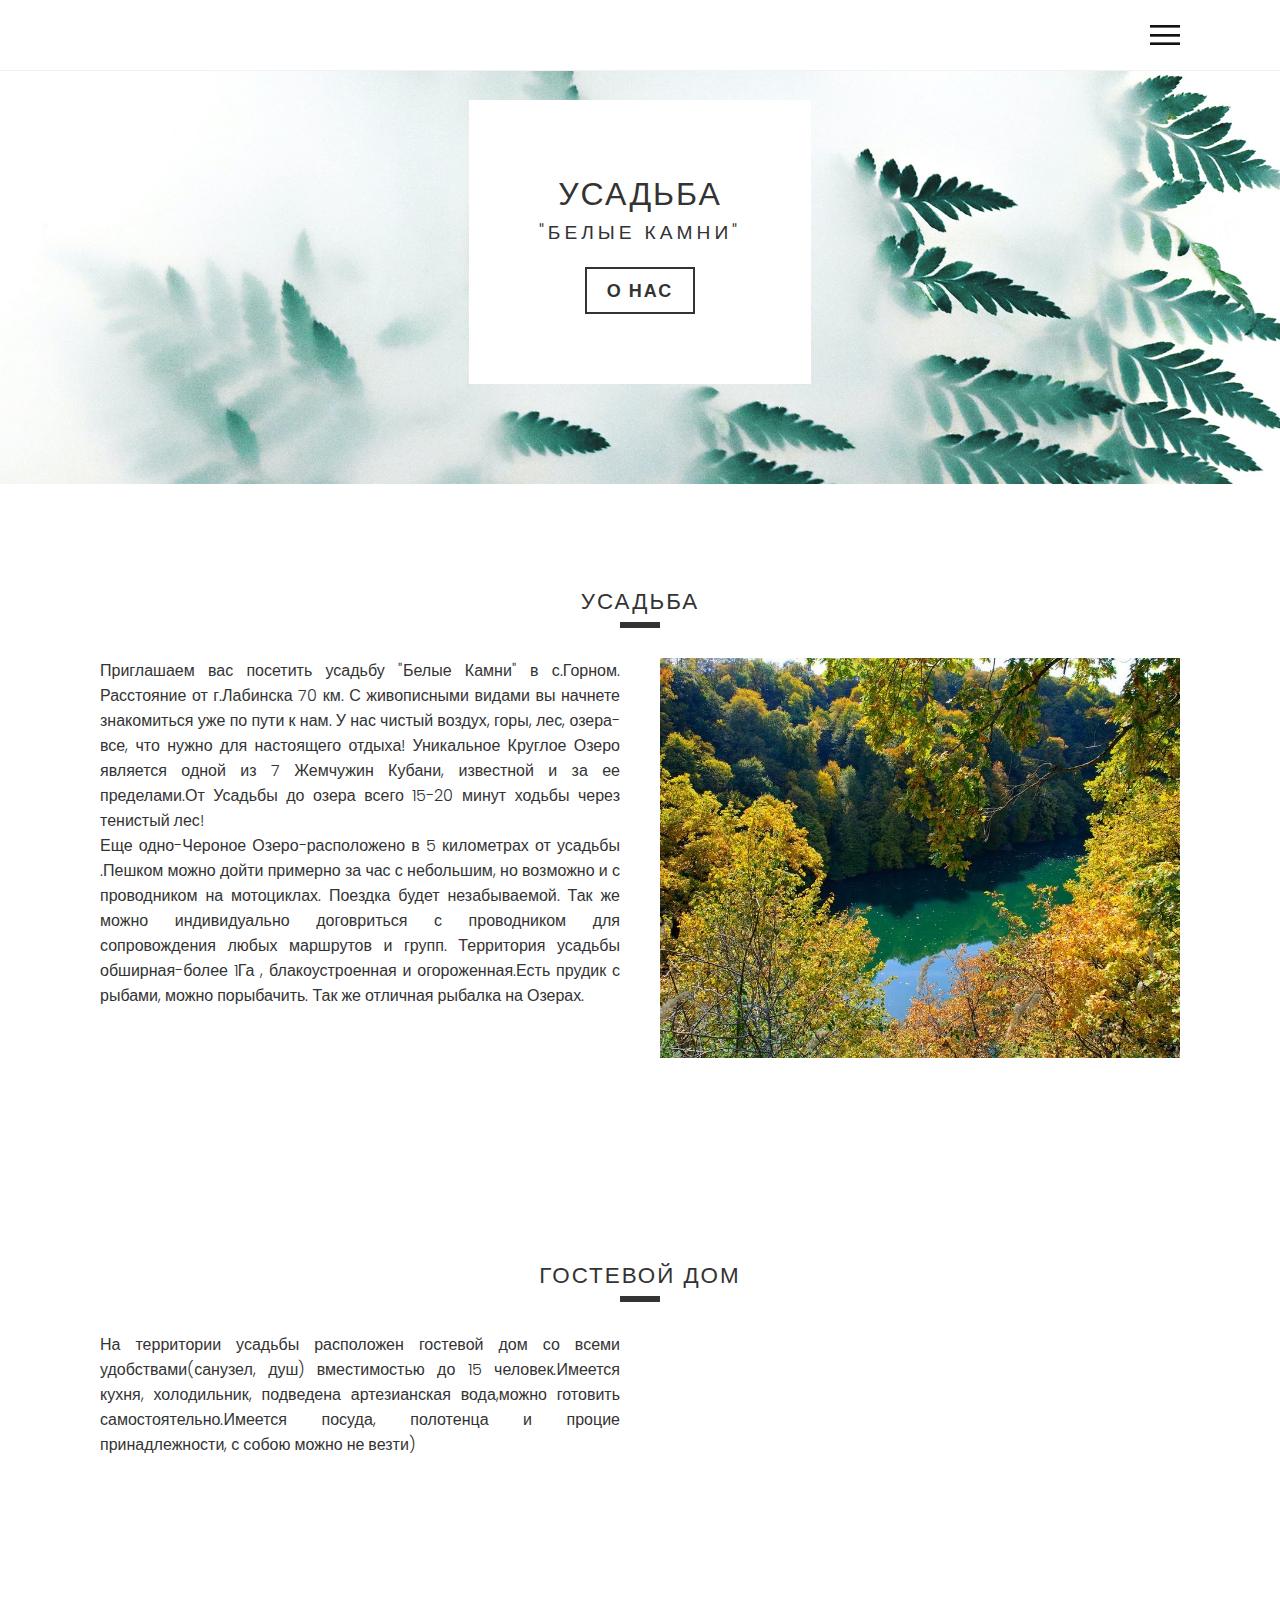
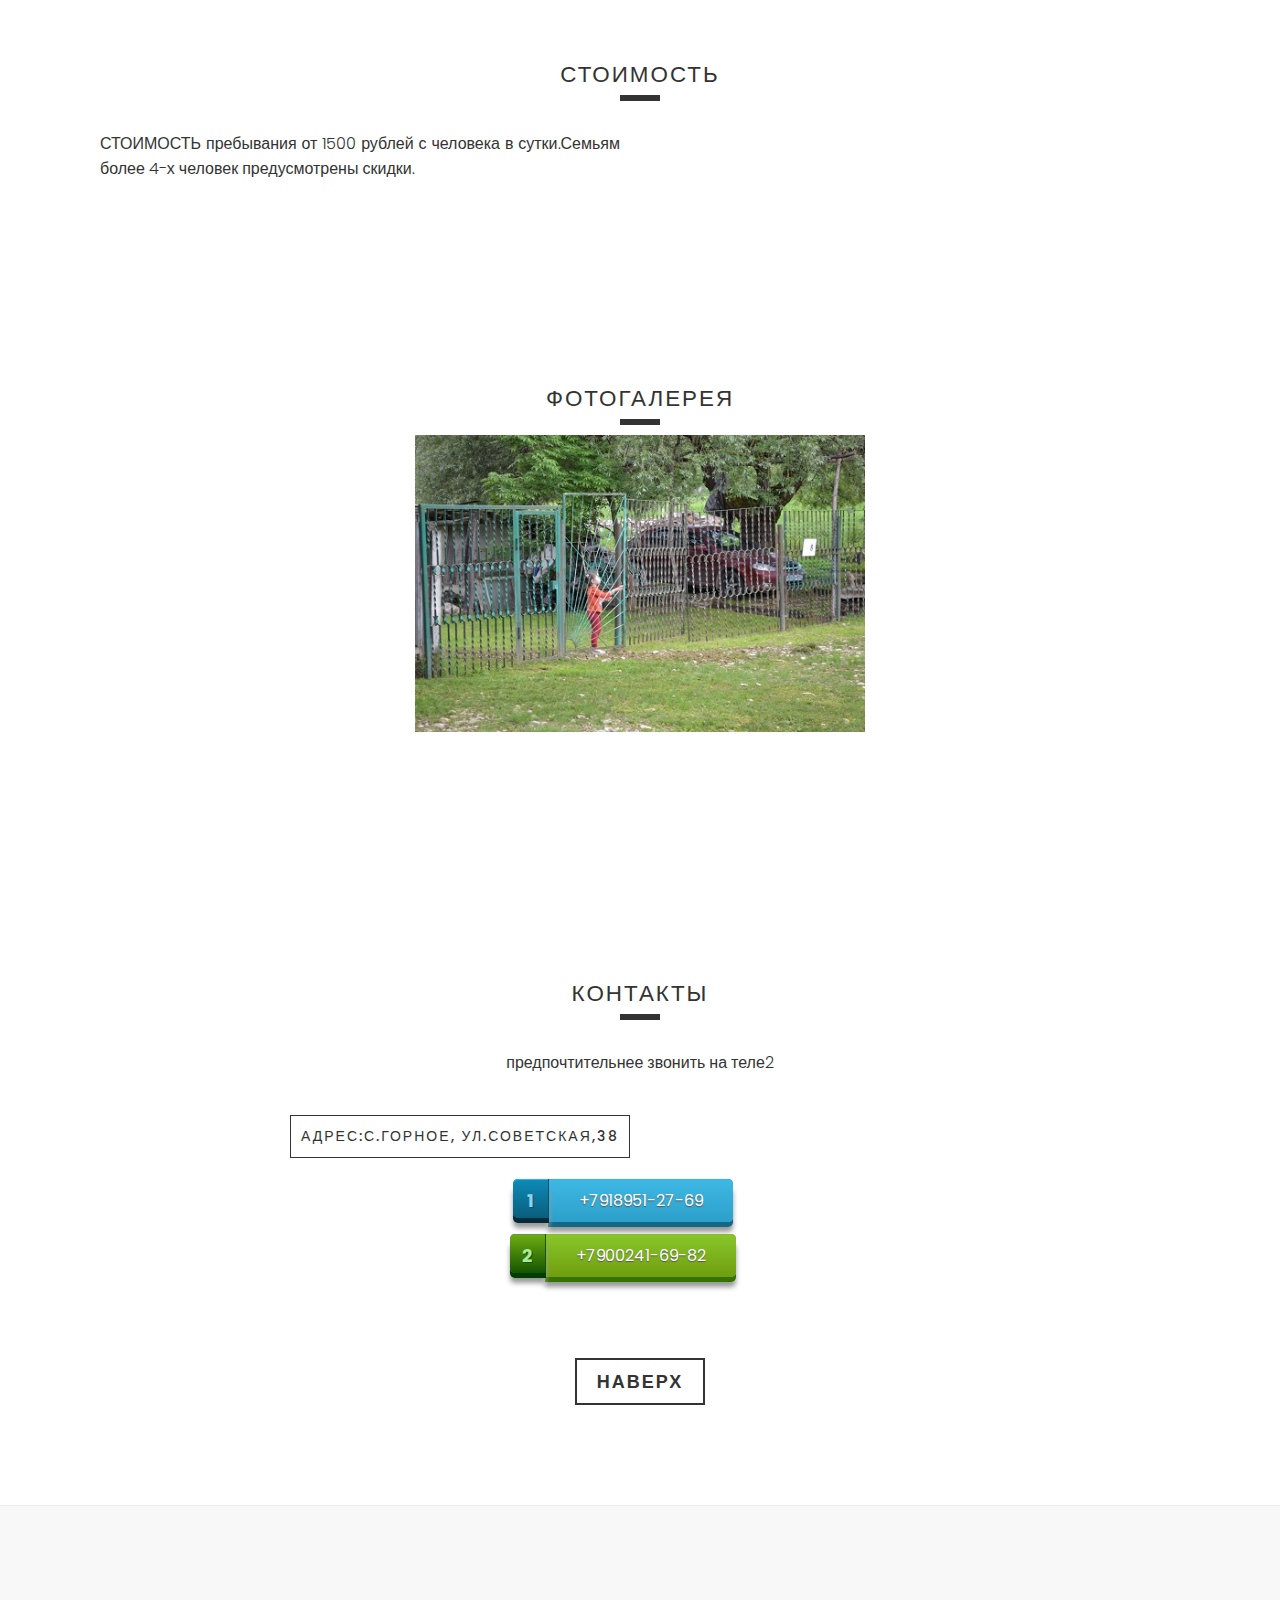
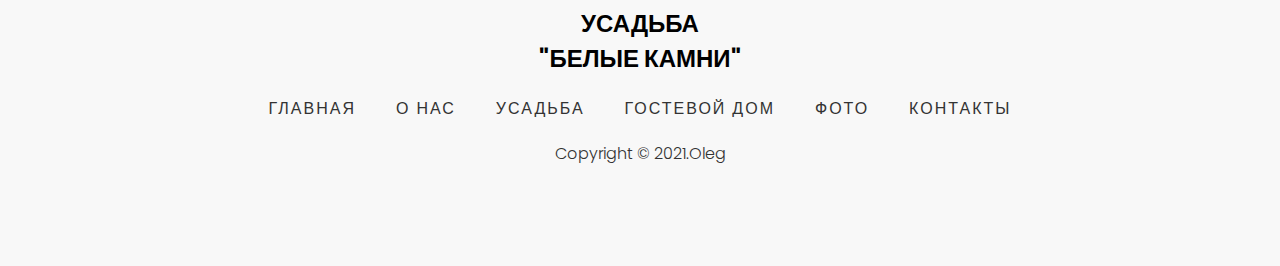
==== commit 582187e8: "Add files via upload" ====
--- a/index2.html
+++ b/index2.html
@@ -4,6 +4,8 @@
     <meta name="viewport" content="width=device-width, initial-scale=1.0">
     <title>УСАДЬБА |"БЕЛЫЕ КАМНИ"</title>
     <link rel="stylesheet" type="text/css" href="style.css">
+    <script src="jquery-3.2.1.min.js"></script>
+<script src="slider.js"></script>
   </head>
   <body>
     <header>
@@ -75,97 +77,30 @@
 
     <section id="post" class="post">
       <div class="title">
-        <h2>ФОТО</h2>
-          </div>
-      <div class="contentBx">
-        <div class="postColumn">
-          <div class="postBox">
-            <div class="imgBx">
-              <img src="post1.jpg" class="cover">
-            </div>
-            <div class="textBx">
-              <h3>Удобный заез , ворота , парковка-все на территории усадьбы</h3>
-              <a href="#" class="btn">Read More</a>
-            </div>
-          </div>
-          <div class="postBox">
-            <div class="imgBx">
-              <img src="post2.jpg" class="cover">
-            </div>
-            <div class="textBx">
-              <h3>Во дворе усадьбы есть небольшой прудик.</h3>
-              <a href="#" class="btn">Read More</a>
-            </div>
-          </div>
-          <div class="postBox extraHeight">
-            <div class="imgBx">
-              <img src="post3.jpg" class="cover">
-            </div>
-            <div class="textBx">
-              <h3>Каменная стена</h3>
-              <a href="#" class="btn">Read More</a>
-            </div>
-          </div>
+        <h2>ФОТОГАЛЕРЕЯ</h2>
+        
+      </div>
+
+
+<div id="slider-wrap">
+    <div id="active-slide">
+        <div id="slider">
+            <div class="slide"><img src="post1.jpg"></div>
+            <div class="slide"><img src="post2.jpg"></div>
+            <div class="slide"><img src="post3.jpg"></div>
+            <div class="slide"><img src="post4.jpg"></div>
+            <div class="slide"><img src="post5.jpg"></div>
+            <div class="slide"><img src="post6.jpg"></div>
+            <div class="slide"><img src="post7.jpg"></div>
+            <div class="slide"><img src="post8.jpg"></div>
+            <div class="slide"><img src="post9.jpg"></div>
         </div>
-        <div class="postColumn">
-          <div class="postBox extraHeight">
-            <div class="imgBx">
-              <img src="post4.jpg" class="cover">
-            </div>
-            <div class="textBx">
-              <h3>Прудик</h3>
-              <a href="#" class="btn">Read More</a>
-            </div>
-          </div>
-          <div class="postBox">
-            <div class="imgBx">
-              <img src="post5.jpg" class="cover">
-            </div>
-            <div class="textBx">
-              <h3>Каменная черепаха.</h3>
-              <a href="#" class="btn">Read More</a>
-            </div>
-          </div>
-          <div class="postBox">
-            <div class="imgBx">
-              <img src="post6.jpg" class="cover">
-            </div>
-            <div class="textBx">
-              <h3>Мотоцикл</h3>
-              <a href="#" class="btn">Read More</a>
-            </div>
-          </div>
-        </div>
-        <div class="postColumn">
-          <div class="postBox">
-            <div class="imgBx">
-              <img src="post7.jpg" class="cover">
-            </div>
-            <div class="textBx">
-              <h3>Русская печь.Действующая!</h3>
-              <a href="#" class="btn">Read More</a>
-            </div>
-          </div>
-          <div class="postBox">
-            <div class="imgBx">
-              <img src="post8.jpg" class="cover">
-            </div>
-            <div class="textBx">
-              <h3>Русская печка</h3>
-              <a href="#" class="btn">Read More</a>
-            </div>
-          </div>
-          <div class="postBox extraHeight">
-            <div class="imgBx">
-              <img src="post9.jpg" class="cover">
-            </div>
-            <div class="textBx">
-              <h3>Деревянная лестница наверх</h3>
-              <a href="#" class="btn">Read More</a>
-            </div>
-          </div>
-        </div>
-      </div>
+    </div>
+</div>
+
+
+
+     
      
     </section>
 
--- a/style.css
+++ b/style.css
@@ -1,4 +1,5 @@
 @import url('https://fonts.googleapis.com/css?family=Poppins:200,300,400,500,600,700,800,900&display=swap');
+@import url('https://fonts.googleapis.com/css?family=Open+Sans|Roboto');
 *
 {
     margin: 0;
@@ -496,4 +497,100 @@
  .tesuen_2_z:active{top:3px;background-image:linear-gradient(to top, #84c333 0%, #519000 100%);background-image:-o-linear-gradient(to top, #84c333 0%, #519000 100%);background-image:-moz-linear-gradient(to top, #84c333 0%, #519000 100%);background-image:-webkit-linear-gradient(to top, #84c333 0%, #519000 100%);background-image:-ms-linear-gradient(to top, #84c333 0%, #519000 100%);-webkit-box-shadow:0 1px 0 #549332 inset, 0 2px 0 0 #458403, 0 5px 3px #999;-moz-box-shadow:0 1px 0 #549332 inset, 0 2px 0 0 #458403, 0 5px 3px #999;-o-box-shadow:0 1px 0 #549332 inset, 0 2px 0 0 #458403, 0 5px 3px #999;box-shadow:0 1px 0 #549332 inset, 0 2px 0 0 #458403, 0 5px 3px #999;}
  .tesuen_2_z::before{background-color:#5b9a46;content:"1";width:35px;height:100%;max-height:31px;position:absolute;display:block;padding-top:8px;top:0px;left:-36px;font-size:18px;font-weight:bold;color:#abea96;text-shadow:1px 1px 0px #155400;border-right:solid 1px #155400;background-image:linear-gradient(to top, #155400 0%, #6fae11 100%);background-image:-o-linear-gradient(to top, #155400 0%, #6fae11 100%);background-image:-moz-linear-gradient(to top, #155400 0%, #6fae11 100%);background-image:-webkit-linear-gradient(to top, #155400 0%, #6fae11 100%);background-image:-ms-linear-gradient(to top, #155400 0%, #6fae11 100%);-webkit-border-top-left-radius:5px;-webkit-border-bottom-left-radius:5px;-moz-border-radius-topleft:5px;-moz-border-radius-bottomleft:5px;border-top-left-radius:5px;border-bottom-left-radius:5px;-webkit-box-shadow:0 1px 0 #5b9a46 inset, 0 5px 0 0 #003d00, 0 10px 5px #999;-moz-box-shadow:0 1px 0 #5b9a46 inset, 0 5px 0 0 #003d00, 0 10px 5px #999;-o-box-shadow:0 1px 0 #5b9a46 inset, 0 5px 0 0 #003d00, 0 10px 5px #999;box-shadow:0 1px 0 #5b9a46 inset, 0 5px 0 0 #003d00, 0 10px 5px #999;}
  .tesuen_2_z:active::before{top:-3px;-webkit-box-shadow:0 1px 0 #5b9a46 inset, 0 5px 0 0 #003d00, 1px 1px 0 0 #2c6b00, 2px 2px 0 0 #559429, 2px 5px 0 0 #2c6b00, 6px 4px 2px #246307, 0 10px 5px #999;-moz-box-shadow:0 1px 0 #5b9a46 inset, 0 5px 0 0 #003d00, 1px 1px 0 0 #2c6b00, 2px 2px 0 0 #559429, 2px 5px 0 0 #2c6b00, 6px 4px 2px #246307, 0 10px 5px #999;-o-box-shadow:0 1px 0 #5b9a46 inset, 0 5px 0 0 #003d00, 1px 1px 0 0 #2c6b00, 2px 2px 0 0 #559429, 2px 5px 0 0 #2c6b00, 6px 4px 2px #246307, 0 10px 5px #999;box-shadow:0 1px 0 #5b9a46 inset, 0 5px 0 0 #003d00, 1px 1px 0 0 #2c6b00, 2px 2px 0 0 #559429, 2px 5px 0 0 #2c6b00, 6px 4px 2px #246307, 0 10px 5px #999;}
- .sec_but::before{content:"2";}+ .sec_but::before{content:"2";}
+
+
+ #slider-wrap{ 
+    max-width:450px;
+    margin: 0 auto;
+    margin-top: 20px;
+}
+
+#active-slide {
+    width: 100%;
+    display: table;
+    position: relative;
+    overflow: hidden;
+    -webkit-user-select: none;
+    -moz-user-select: none;
+    -ms-user-select: none;
+    -o-user-select: none;
+    user-select: none;
+}
+
+#slider{
+    position: relative;
+    width: calc(100% * 9);
+    top: 0;
+    left: 0;
+    margin: 0;
+    padding: 0;
+    -webkit-transition: 1s;
+    -o-transition: 1s;
+    transition: 1s;
+    -webkit-transition-timing-function: ease-in-out;
+    -o-transition-timing-function: ease-in-out;
+    transition-timing-function: ease-in-out;
+}
+
+.slide{
+    width: calc(100%/9);
+    list-style: none;
+    display: inline;
+    float: left;
+}
+
+.slide img {
+    width:100%;
+}
+
+.Radio-But{
+    margin-top:10px;
+    text-align:center;
+}
+
+.Radio-But .ctrl-select {
+    margin:2px;
+    display:inline-block;
+    width:16px;
+    height:16px;
+    overflow:hidden;
+    text-indent:-9999px;
+    background:url(radioBg.png) center bottom no-repeat;
+}
+
+.Radio-But .ctrl-select:hover {
+    cursor:pointer;
+    background-position:center center;
+}
+
+.Radio-But .ctrl-select.active {
+    background-position:center top;
+}
+
+#prewbutton, #nextbutton {
+    display:block;
+    width:40px;
+    height:100%;
+    position:absolute;
+    top:0;
+    overflow:hidden;
+    text-indent:-999px;
+    background: url("arrowBg.png") left center no-repeat;
+    opacity:0.5;
+    z-index:3;
+    outline:none !important;
+}
+
+#prewbutton {
+    left:10px;
+}
+
+#nextbutton {
+    right:10px;
+    background:url(arrowBg.png) right center no-repeat;
+}
+
+#prewbutton:hover, #nextbutton:hover {
+    opacity:1;
+}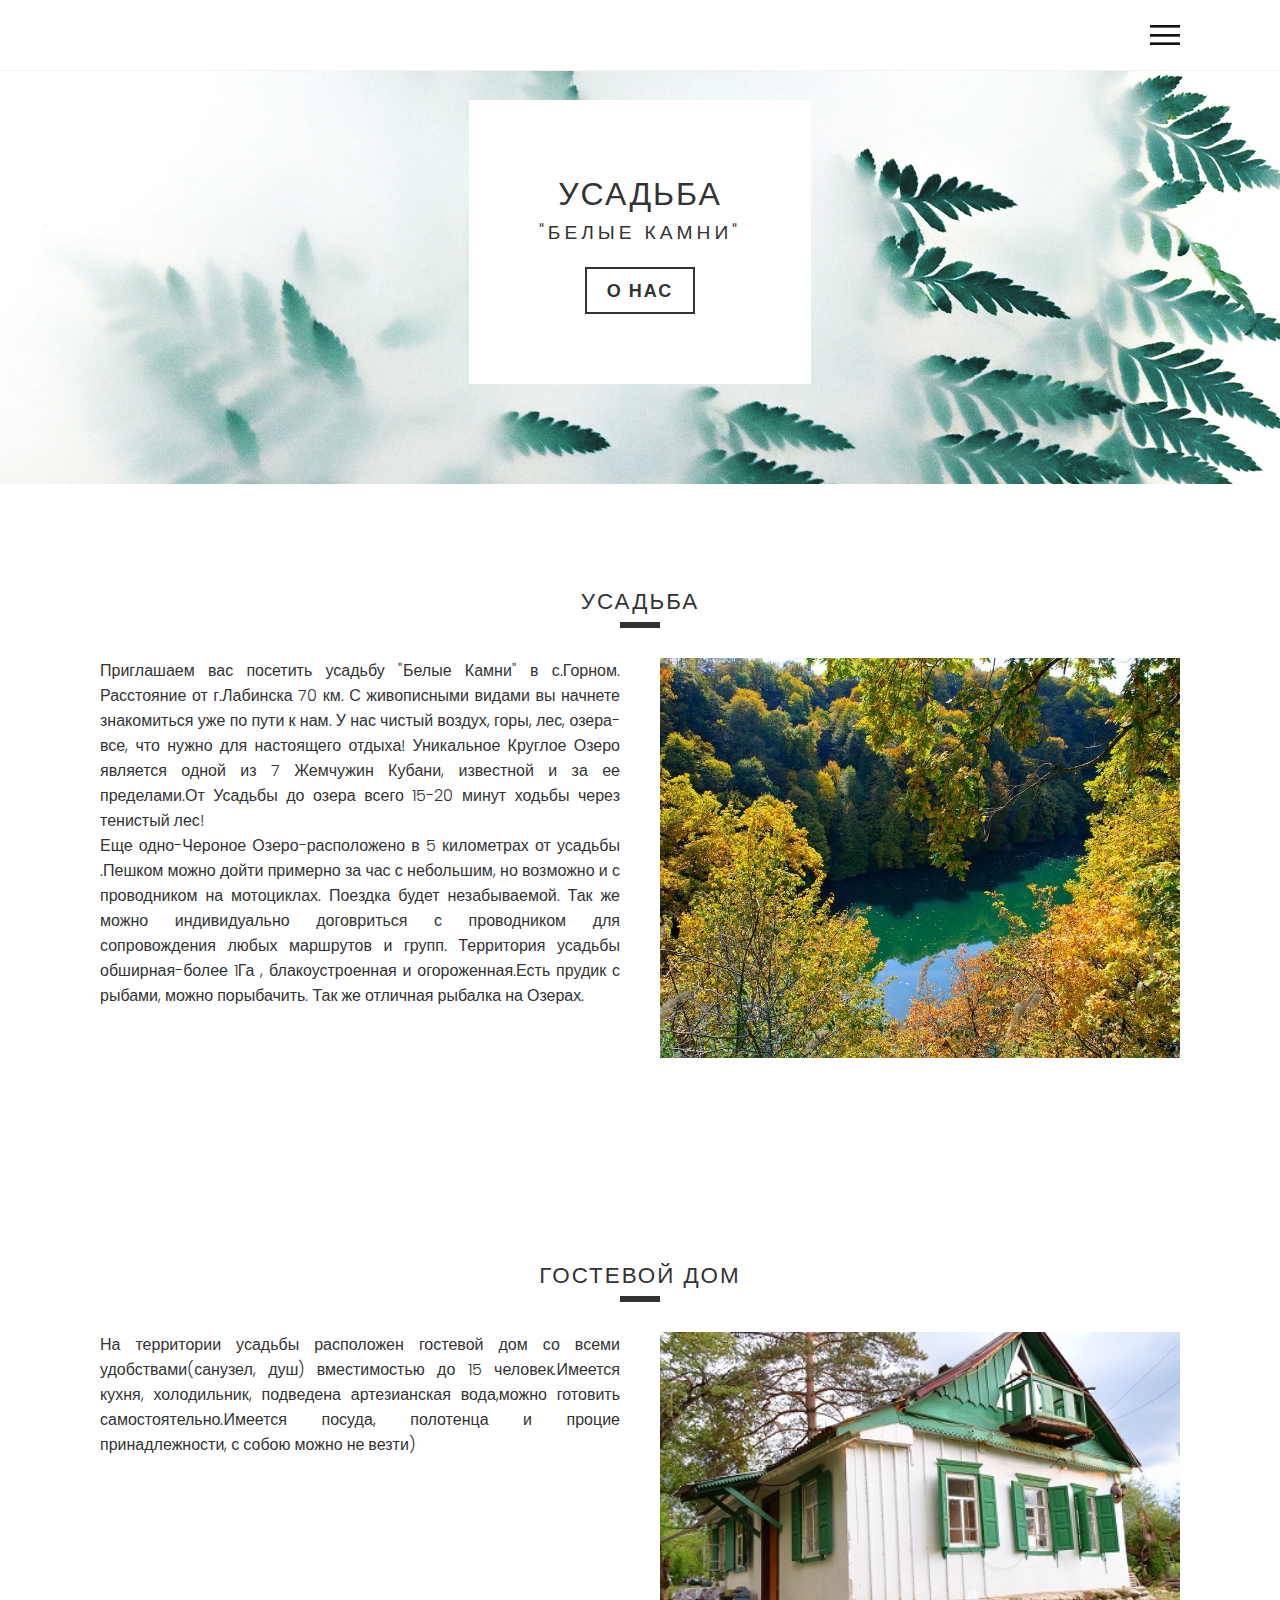
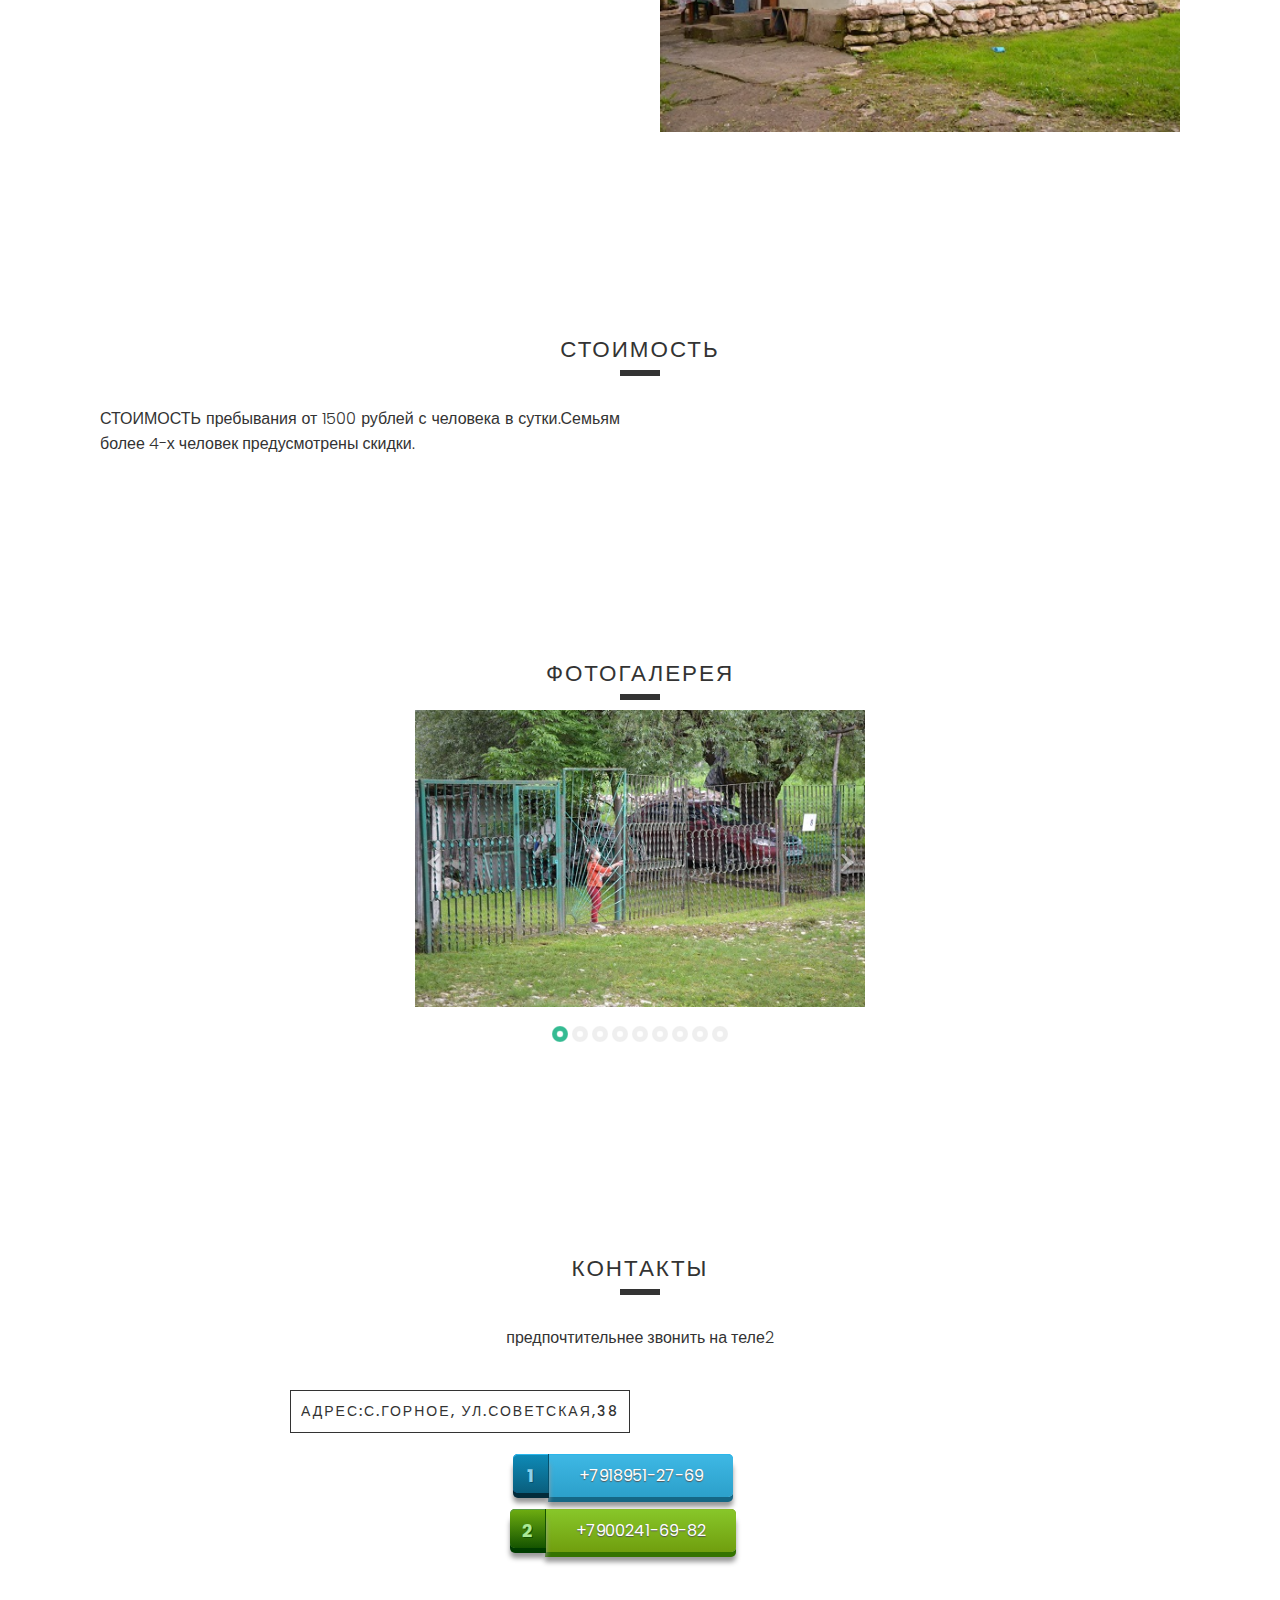
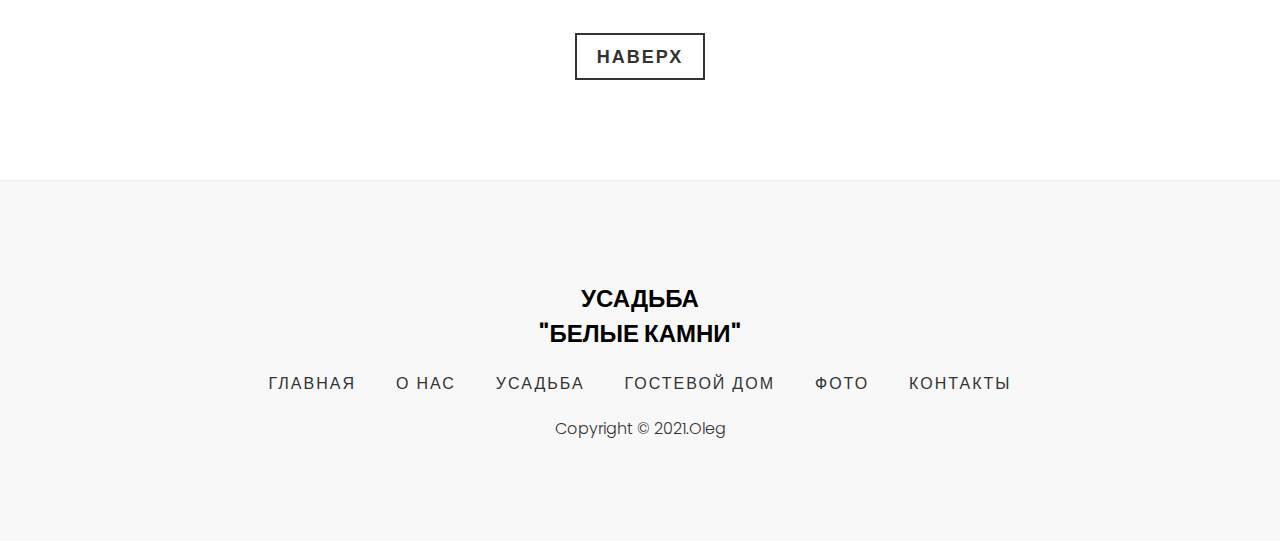
==== commit 37130f71: "Add files via upload" ====
--- a/index2.html
+++ b/index2.html
@@ -57,6 +57,9 @@
      <div class="contentbx">
         <div class="content">
           <p>На территории усадьбы расположен гостевой дом со всеми удобствами(санузел, душ) вместимостью до 15 человек.Имеется кухня, холодильник, подведена артезианская вода,можно готовить самостоятельно.Имеется посуда, полотенца и процие принадлежности, с собою можно не везти)</p>
+        </div>
+        <div class="content">
+          <div class="imgBx"><img src="dom.jpg" class="cover"></div>
         </div>
        </div>  
      
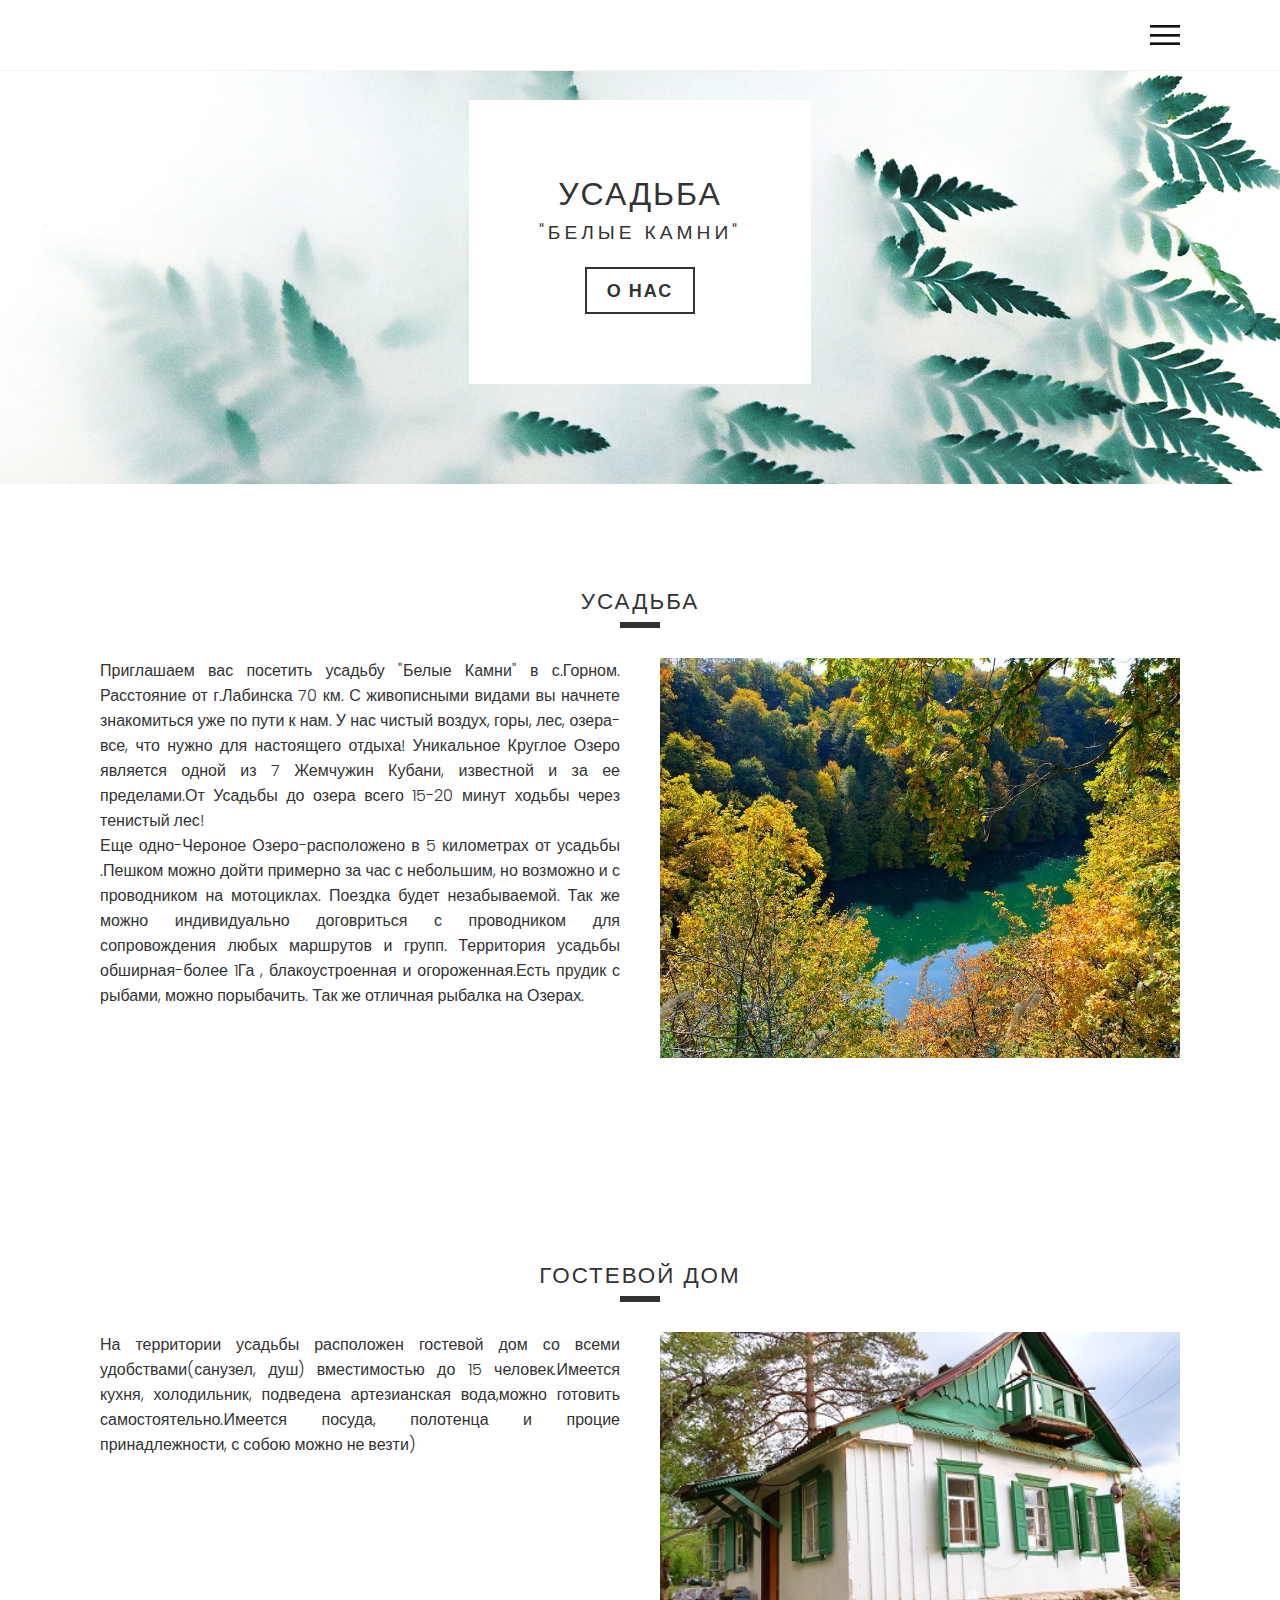
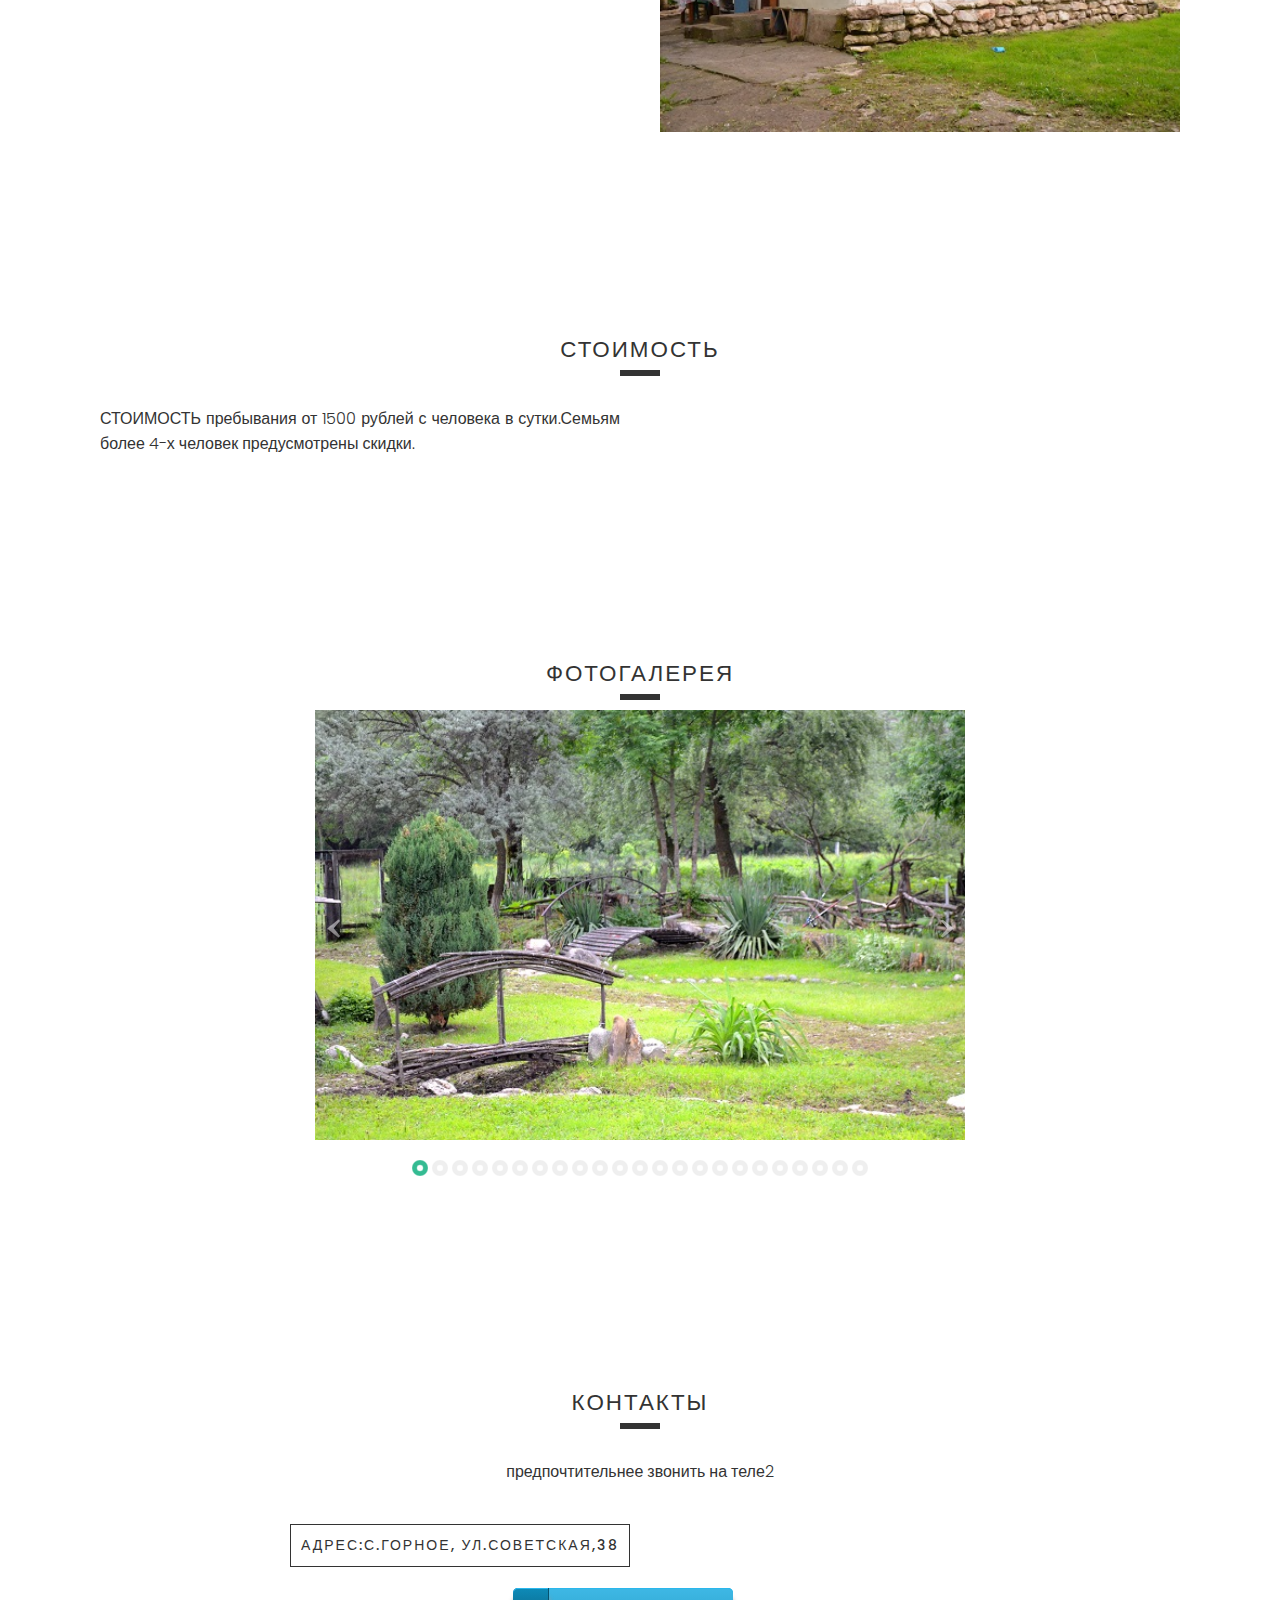
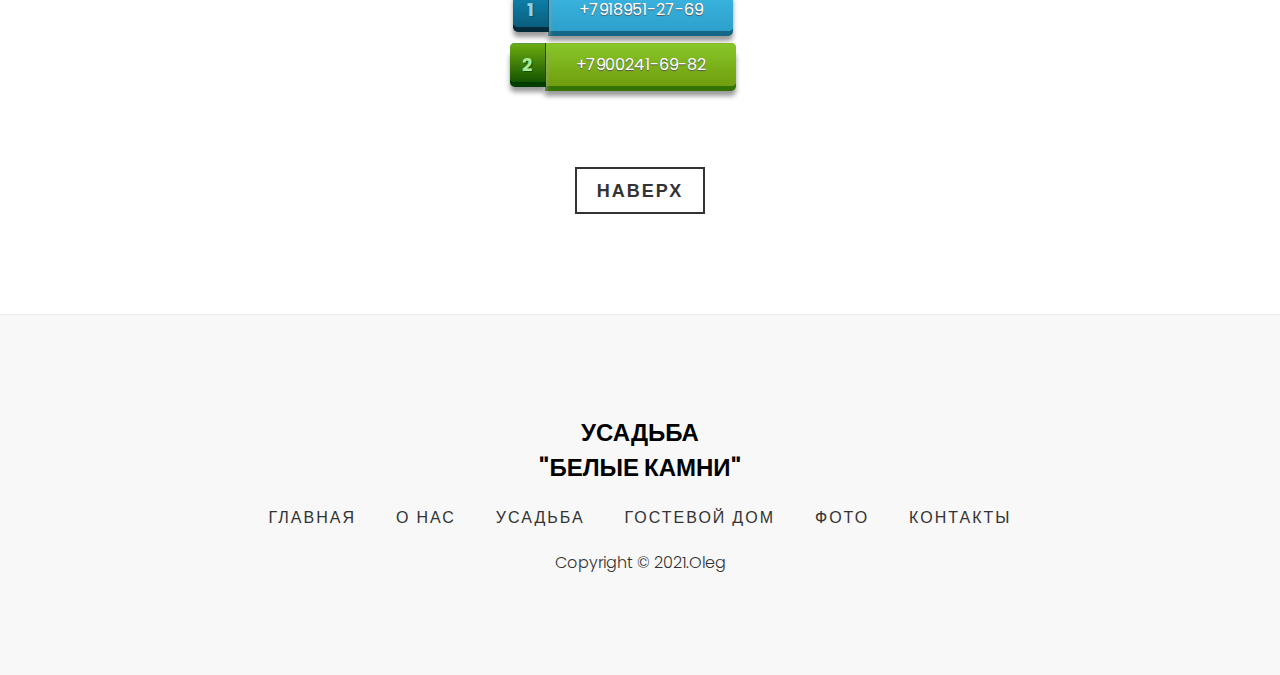
==== commit c963b94b: "Add files via upload" ====
--- a/index2.html
+++ b/index2.html
@@ -88,15 +88,29 @@
 <div id="slider-wrap">
     <div id="active-slide">
         <div id="slider">
-            <div class="slide"><img src="post1.jpg"></div>
-            <div class="slide"><img src="post2.jpg"></div>
-            <div class="slide"><img src="post3.jpg"></div>
-            <div class="slide"><img src="post4.jpg"></div>
-            <div class="slide"><img src="post5.jpg"></div>
-            <div class="slide"><img src="post6.jpg"></div>
-            <div class="slide"><img src="post7.jpg"></div>
-            <div class="slide"><img src="post8.jpg"></div>
-            <div class="slide"><img src="post9.jpg"></div>
+            <div class="slide"><img src="image1.jpg"></div>
+            <div class="slide"><img src="image2.jpg"></div>
+            <div class="slide"><img src="image3.jpg"></div>
+            <div class="slide"><img src="image4.jpg"></div>
+            <div class="slide"><img src="image5.jpg"></div>
+            <div class="slide"><img src="image6.jpg"></div>
+            <div class="slide"><img src="image7.jpg"></div>
+            <div class="slide"><img src="image8.jpg"></div>
+            <div class="slide"><img src="image9.jpg"></div>
+            <div class="slide"><img src="image10.jpg"></div>
+            <div class="slide"><img src="image11.jpg"></div>
+            <div class="slide"><img src="image12.jpg"></div>
+            <div class="slide"><img src="image13.jpg"></div>
+            <div class="slide"><img src="image14.jpg"></div>
+            <div class="slide"><img src="image15.jpg"></div>
+            <div class="slide"><img src="image16.jpg"></div>
+            <div class="slide"><img src="image17.jpg"></div>
+            <div class="slide"><img src="image18.jpg"></div>
+            <div class="slide"><img src="image19.jpg"></div>
+            <div class="slide"><img src="image20.jpg"></div>
+            <div class="slide"><img src="image21.jpg"></div>
+            <div class="slide"><img src="image22.jpg"></div>
+            <div class="slide"><img src="image23.jpg"></div>
         </div>
     </div>
 </div>
--- a/style.css
+++ b/style.css
@@ -501,7 +501,7 @@
 
 
  #slider-wrap{ 
-    max-width:450px;
+    max-width:650px;
     margin: 0 auto;
     margin-top: 20px;
 }
@@ -520,7 +520,7 @@
 
 #slider{
     position: relative;
-    width: calc(100% * 9);
+    width: calc(100% * 23);
     top: 0;
     left: 0;
     margin: 0;
@@ -534,7 +534,7 @@
 }
 
 .slide{
-    width: calc(100%/9);
+    width: calc(100%/23);
     list-style: none;
     display: inline;
     float: left;
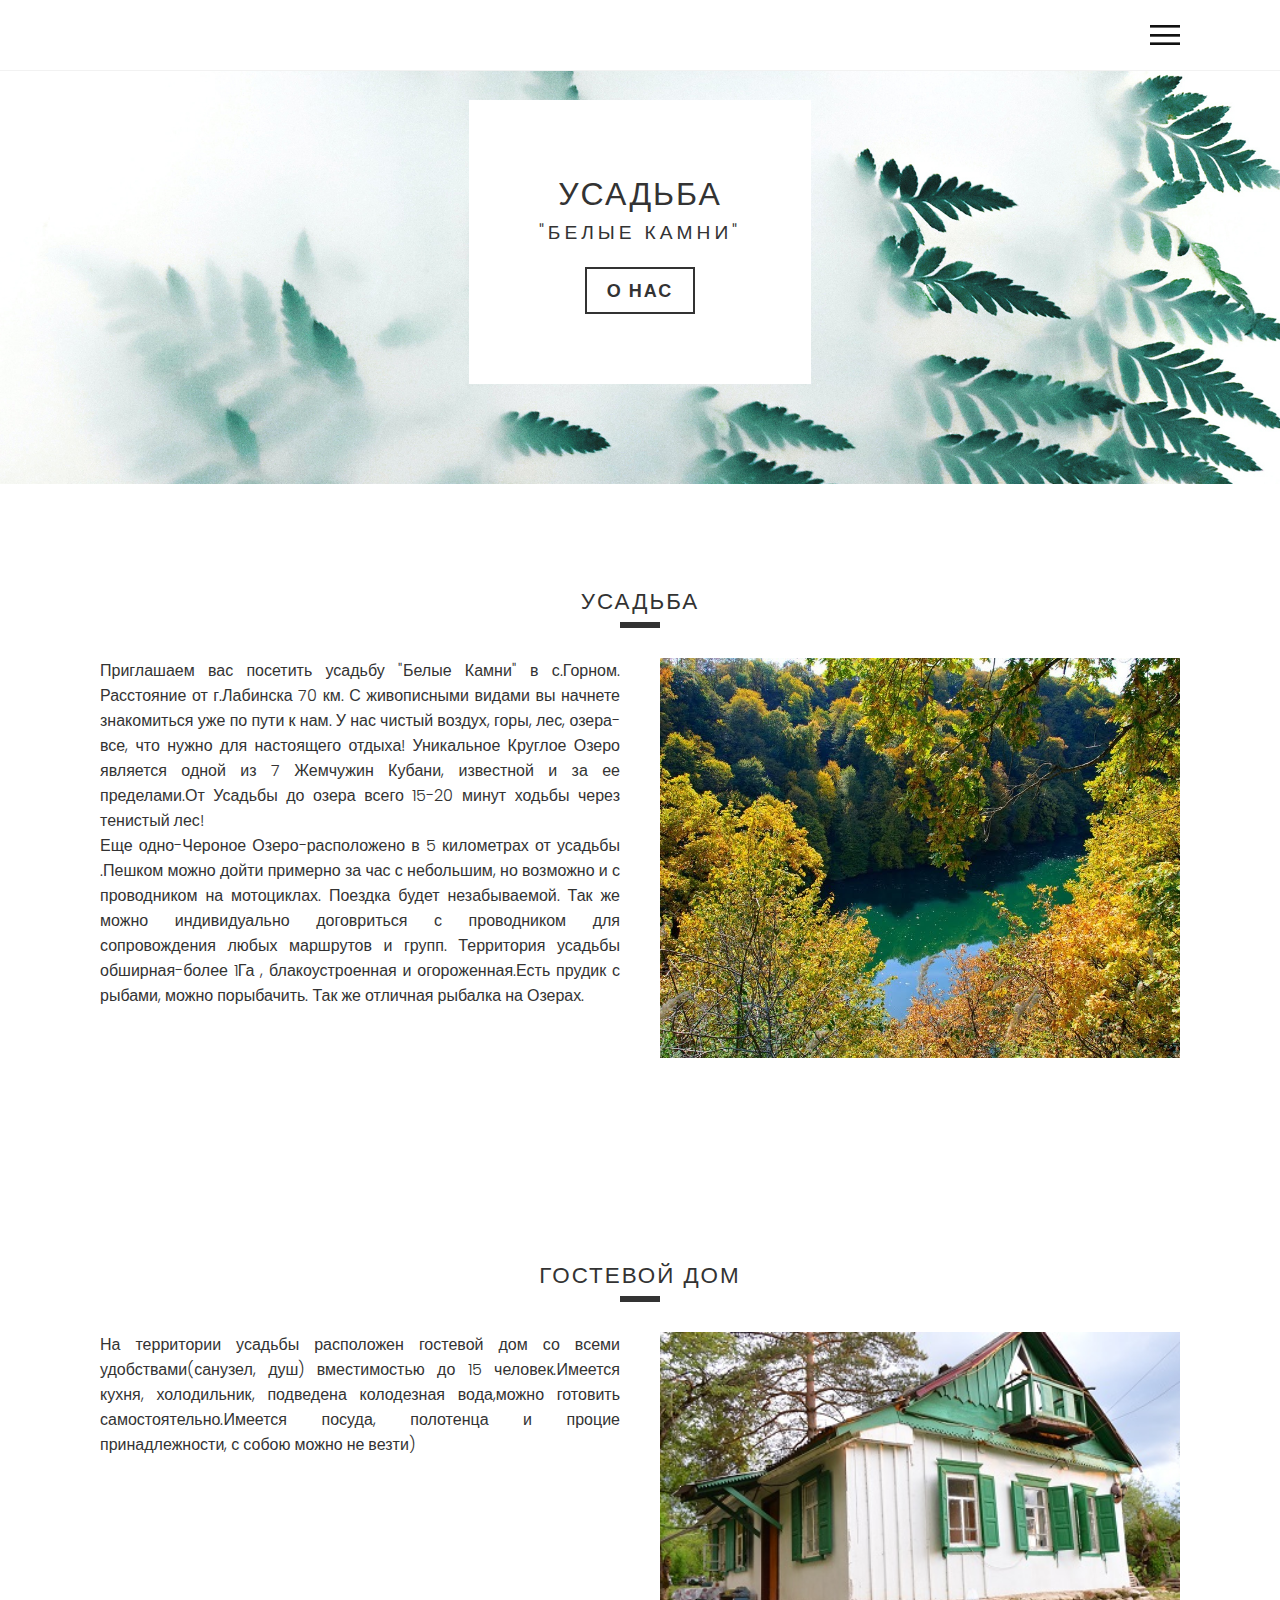
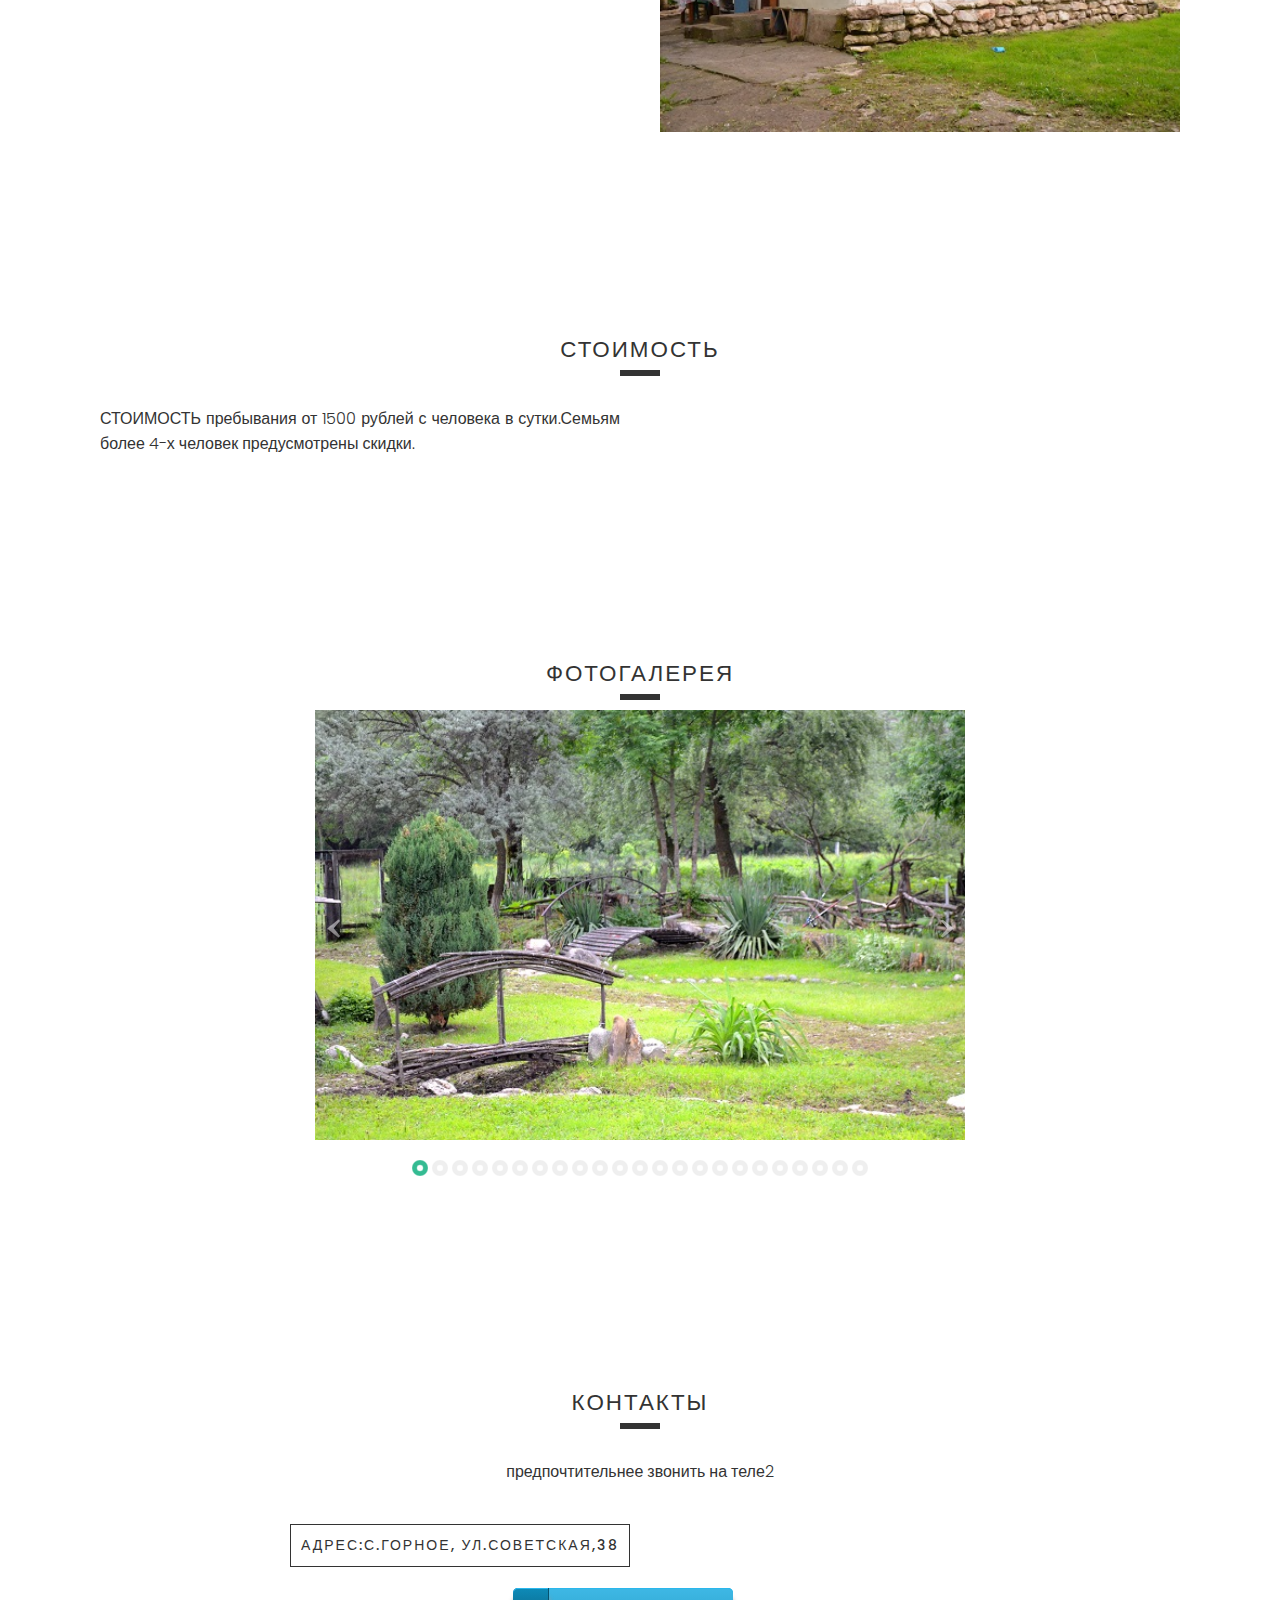
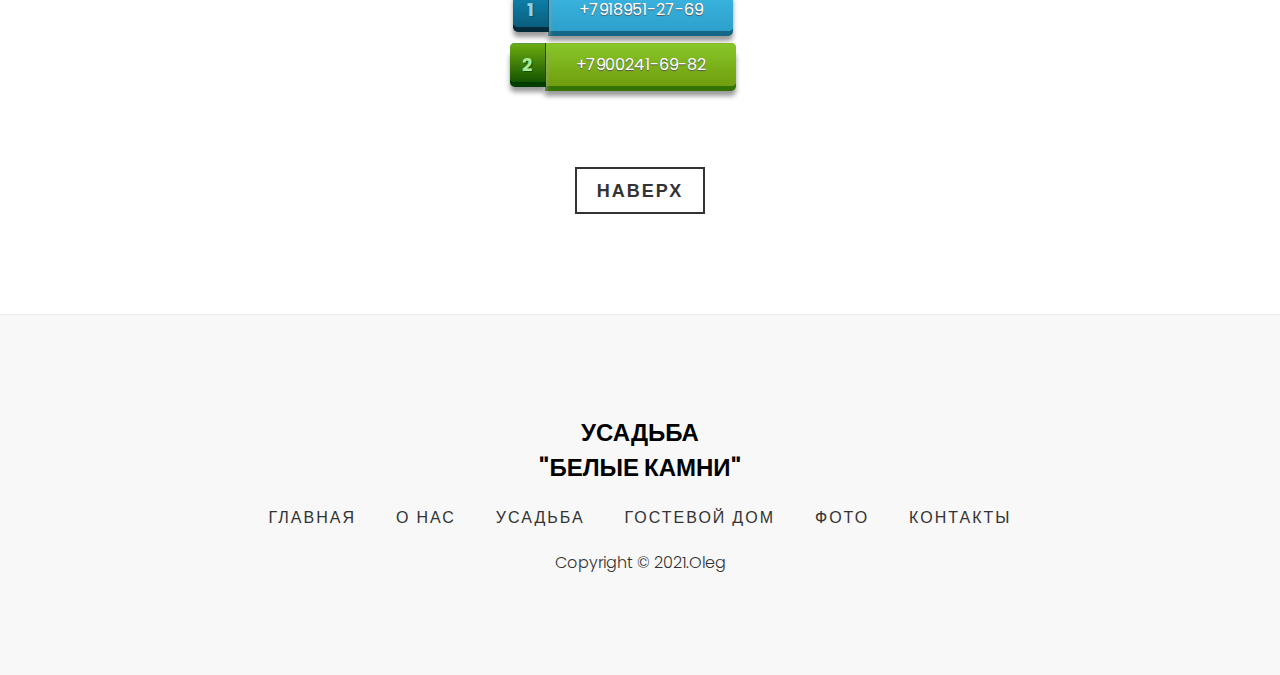
==== commit f28be51c: "Update index2.html" ====
--- a/index2.html
+++ b/index2.html
@@ -56,7 +56,7 @@
       </div>
      <div class="contentbx">
         <div class="content">
-          <p>На территории усадьбы расположен гостевой дом со всеми удобствами(санузел, душ) вместимостью до 15 человек.Имеется кухня, холодильник, подведена артезианская вода,можно готовить самостоятельно.Имеется посуда, полотенца и процие принадлежности, с собою можно не везти)</p>
+          <p>На территории усадьбы расположен гостевой дом со всеми удобствами(санузел, душ) вместимостью до 15 человек.Имеется кухня, холодильник, подведена колодезная вода,можно готовить самостоятельно.Имеется посуда, полотенца и процие принадлежности, с собою можно не везти)</p>
         </div>
         <div class="content">
           <div class="imgBx"><img src="dom.jpg" class="cover"></div>
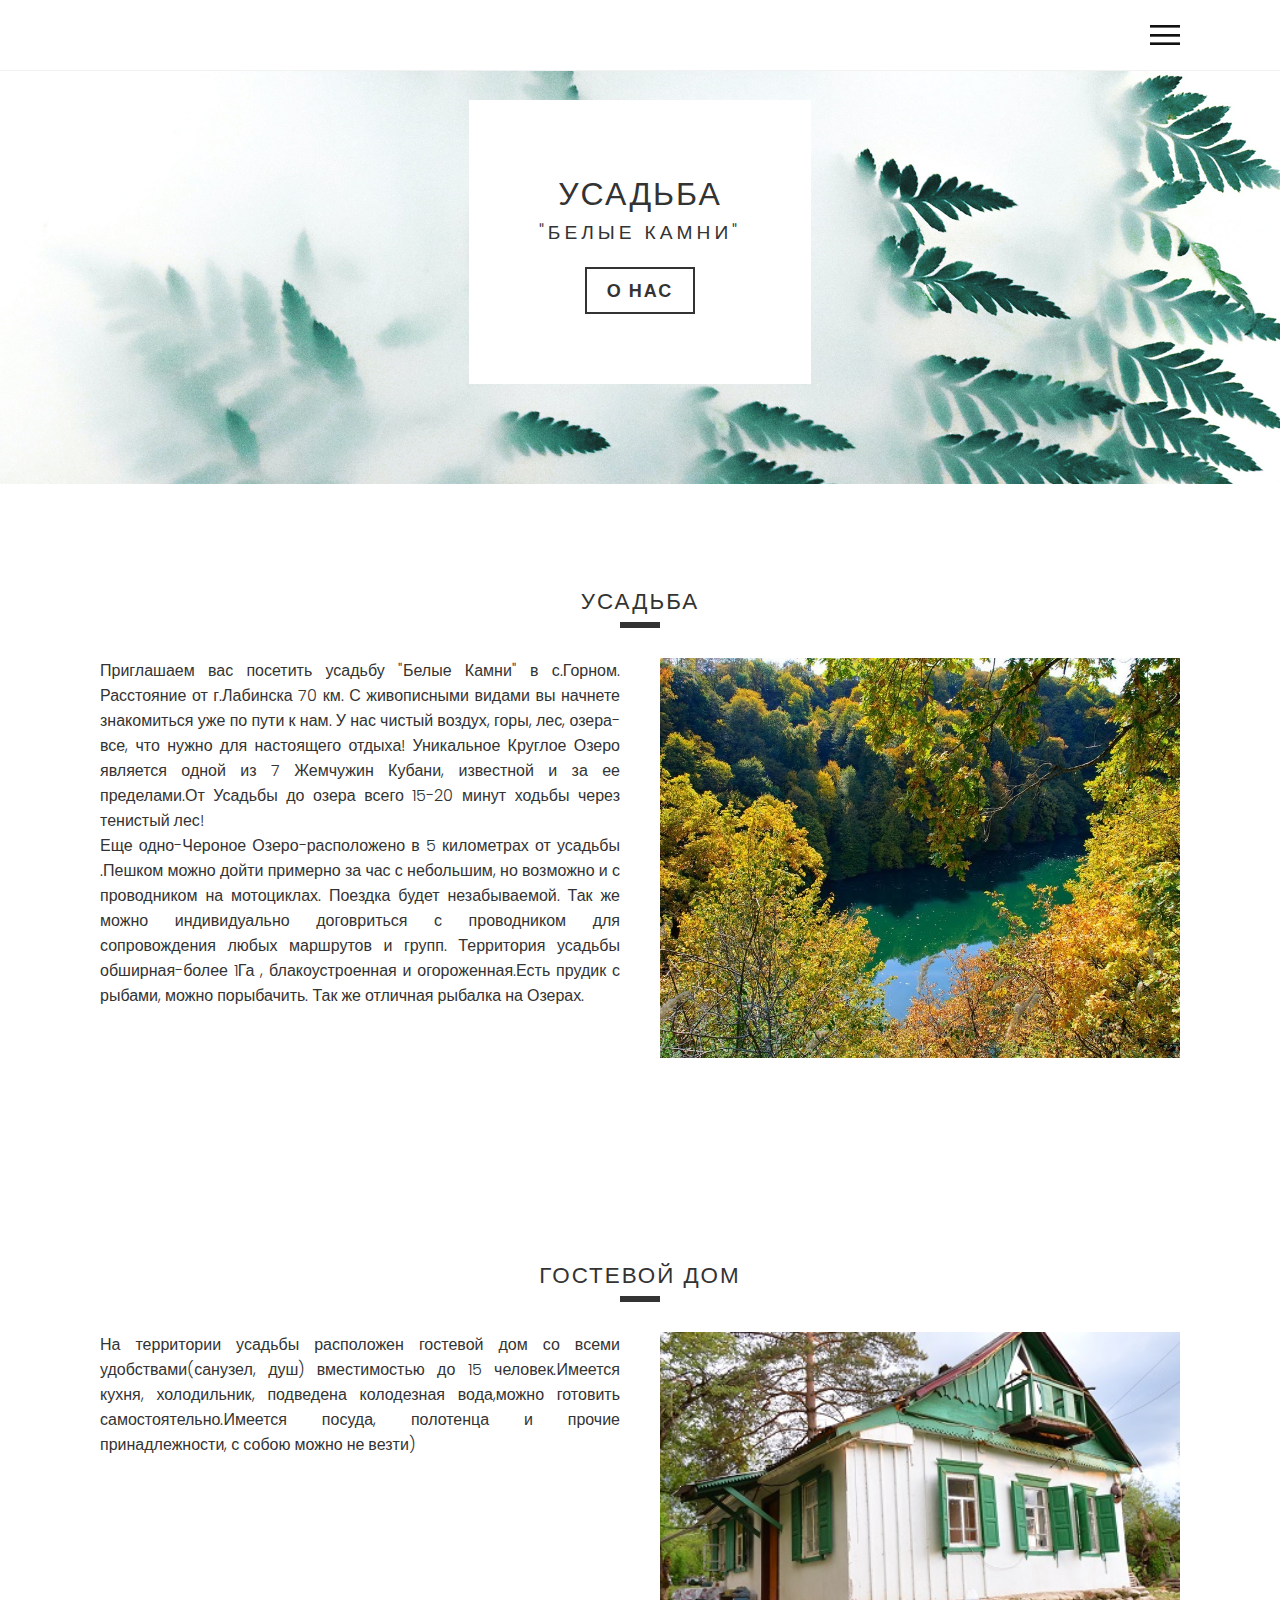
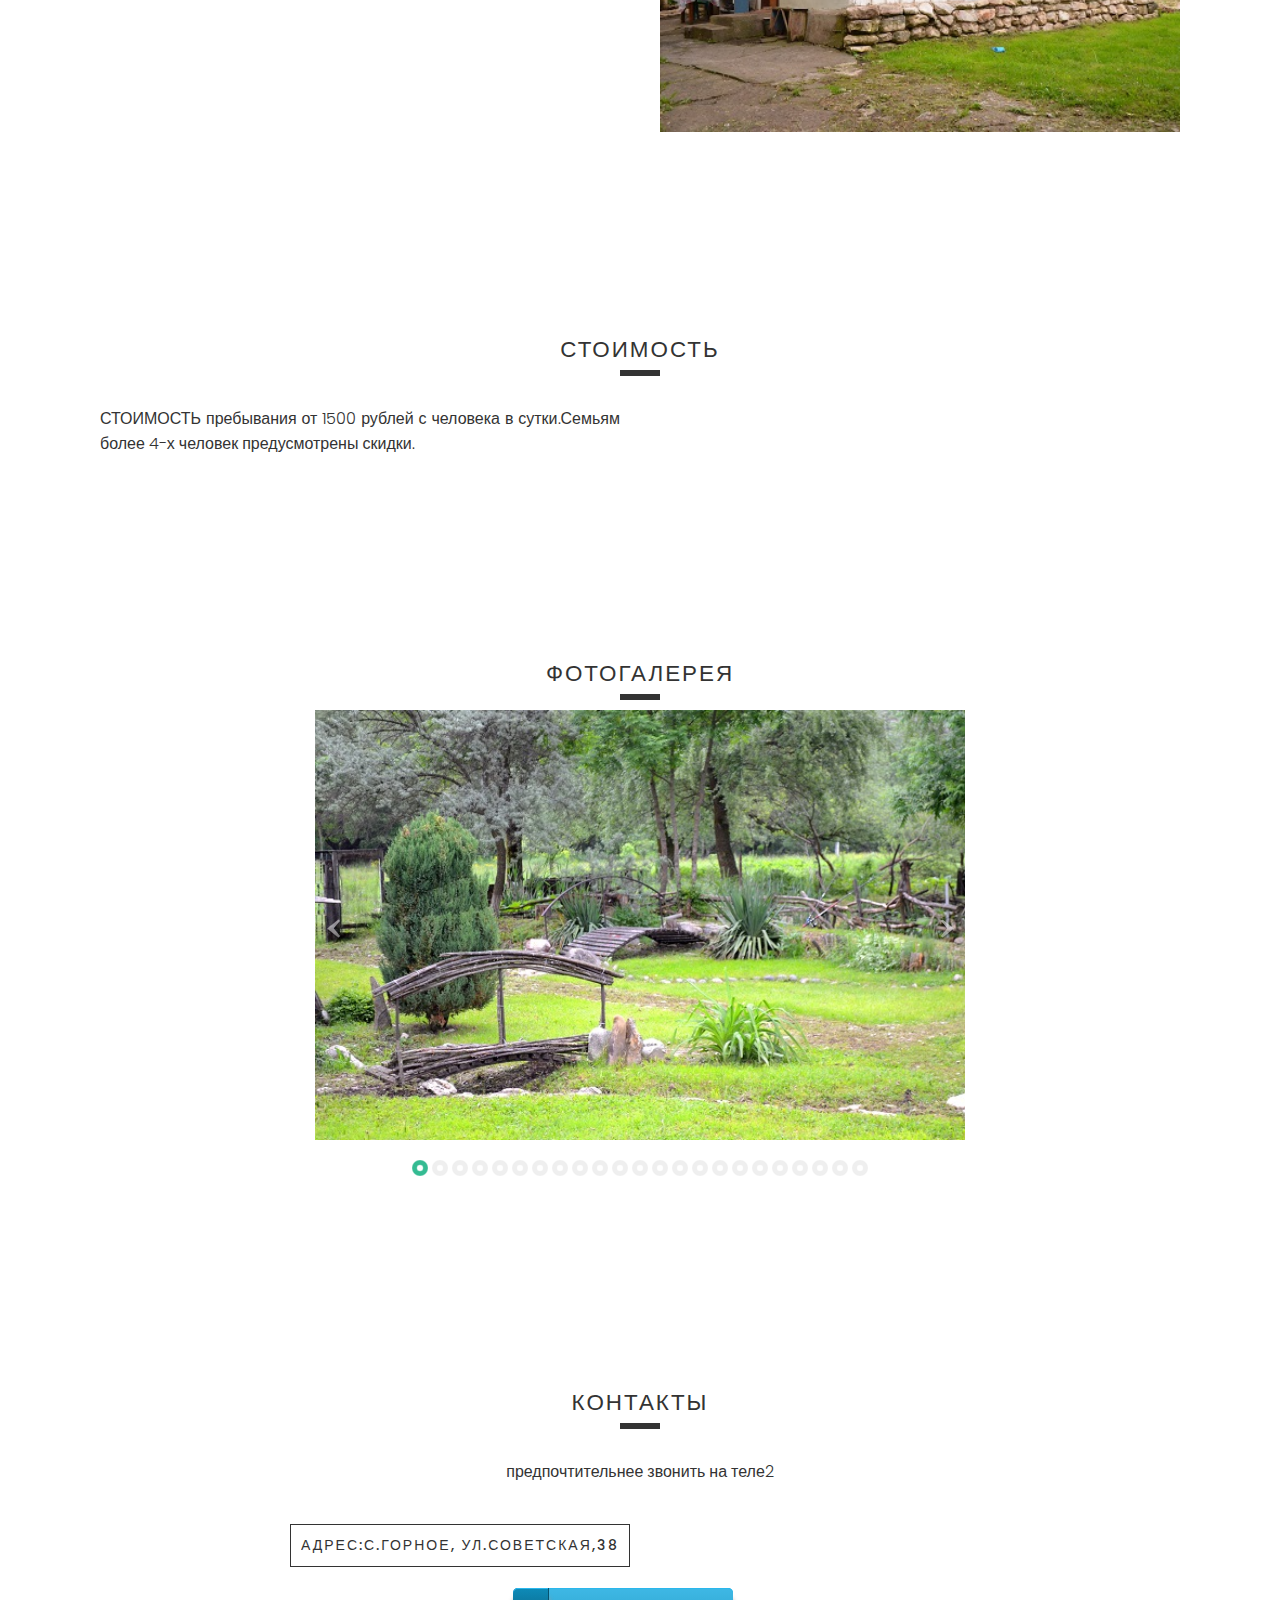
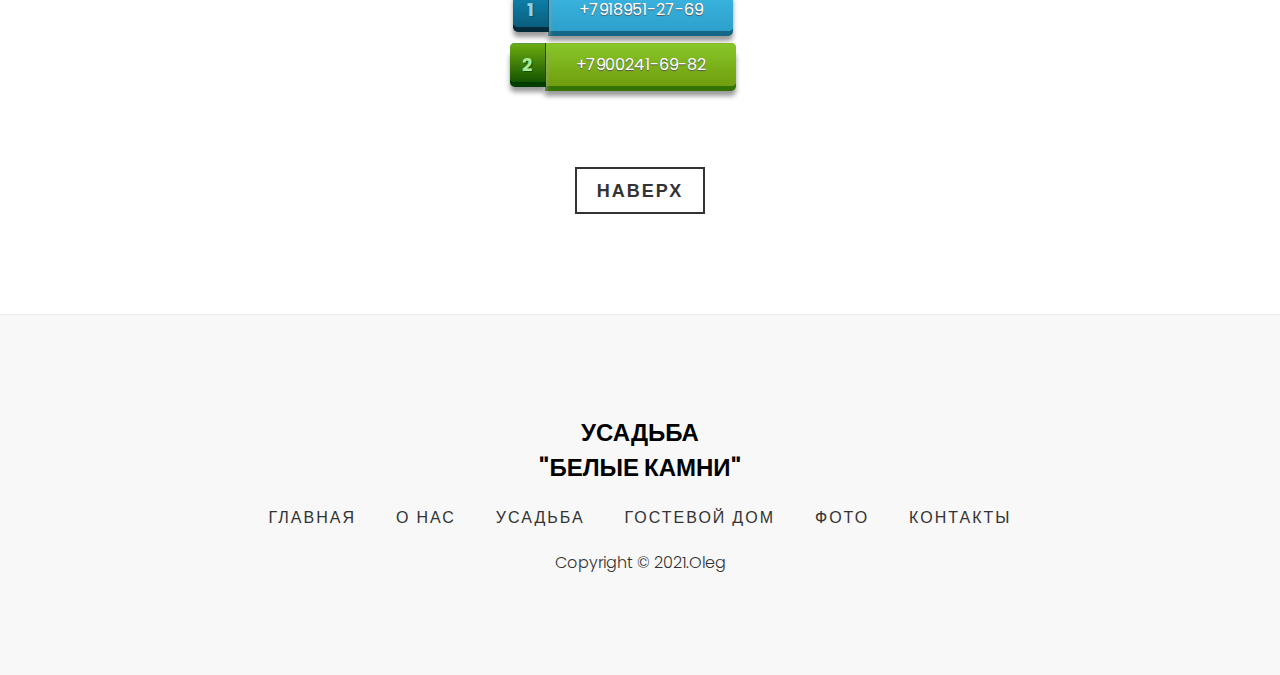
==== commit 1f8fc8bd: "Update index2.html" ====
--- a/index2.html
+++ b/index2.html
@@ -56,7 +56,7 @@
       </div>
      <div class="contentbx">
         <div class="content">
-          <p>На территории усадьбы расположен гостевой дом со всеми удобствами(санузел, душ) вместимостью до 15 человек.Имеется кухня, холодильник, подведена колодезная вода,можно готовить самостоятельно.Имеется посуда, полотенца и процие принадлежности, с собою можно не везти)</p>
+          <p>На территории усадьбы расположен гостевой дом со всеми удобствами(санузел, душ) вместимостью до 15 человек.Имеется кухня, холодильник, подведена колодезная вода,можно готовить самостоятельно.Имеется посуда, полотенца и прочие принадлежности, с собою можно не везти)</p>
         </div>
         <div class="content">
           <div class="imgBx"><img src="dom.jpg" class="cover"></div>
